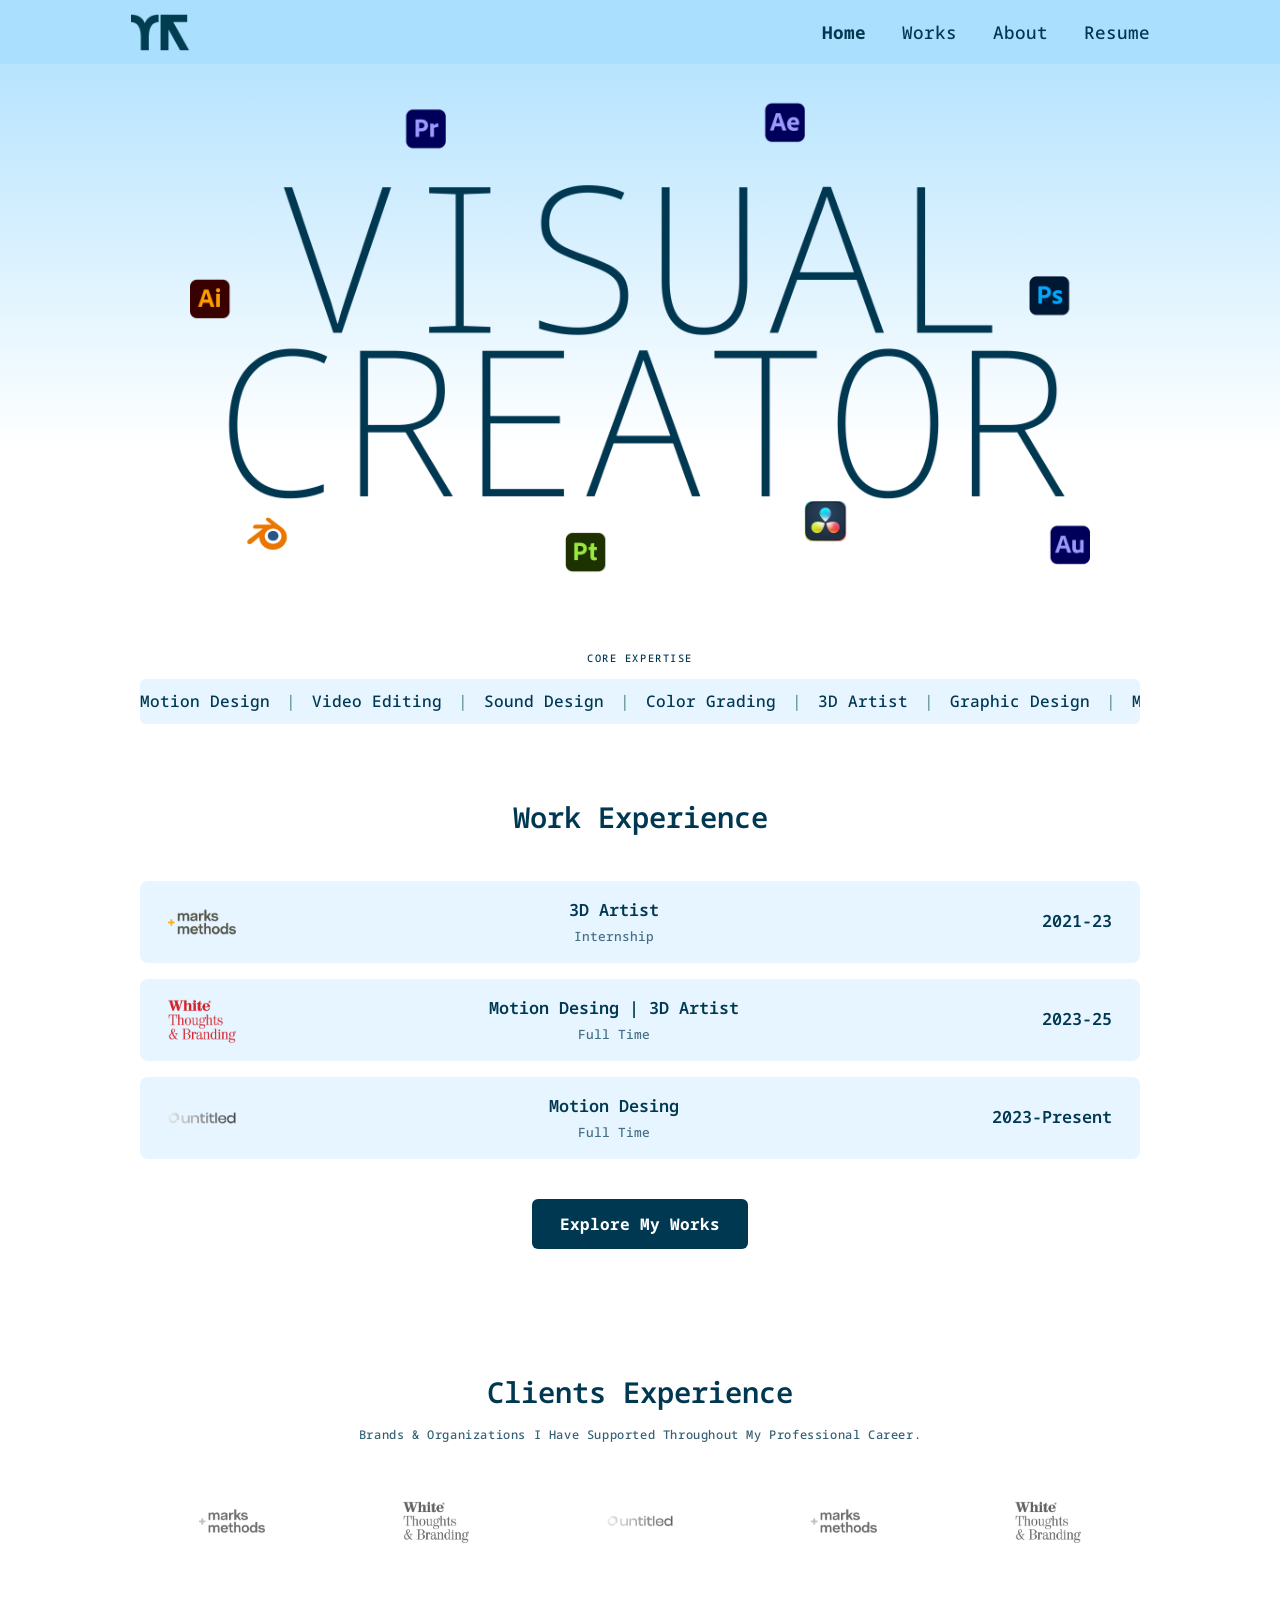
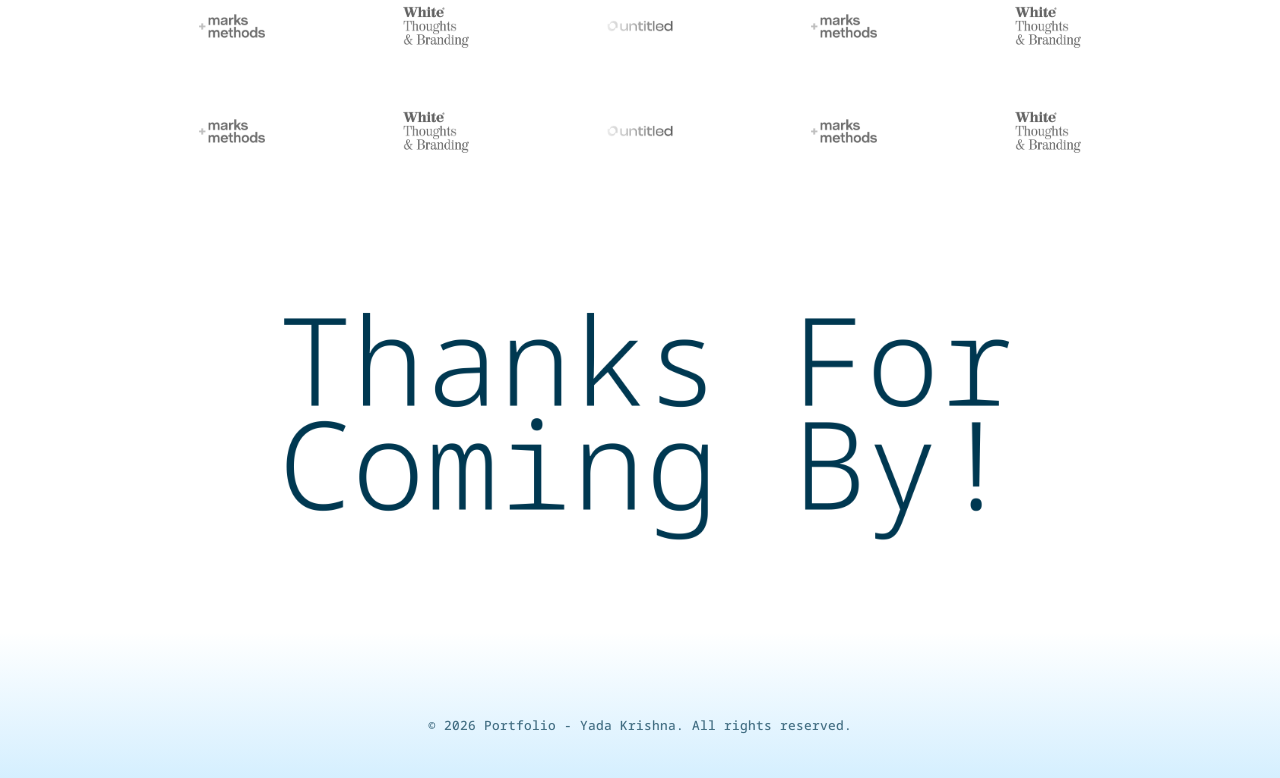
==== index.html @ 8eb4cd55 "Add files via upload" ====
<!DOCTYPE html>
<html lang="en">
<head>
  <meta charset="UTF-8">
  <meta name="viewport" content="width=device-width, initial-scale=1.0">
  <meta name="description" content="Personal Portfolio of Yada Krishna, a Professional Motion Designer, 3D Artist, Video Editor, and Sound Designer. Explore motion design showreels, company experience, and project case studies.">
  <meta name="author" content="Yada Krishna">
  <meta name="keywords" content="Motion Design, Video Editing, Sound Design, Color Grading, 3D Artist, Graphic Design, Yada Krishna, Portfolio">
  <title>Yada Krishna | Motion Designer Portfolio</title>
  
  <!-- Preload Custom Variable Font for Faster Rendering -->
  <link rel="preload" href="./assets/fonts/NotoSansMono-VariableFont_wdth,wght.ttf" as="font" type="font/ttf" crossorigin>

  <!-- Global Stylesheet -->
  <link rel="stylesheet" href="style.css?v=1.4">
</head>
<body>

  <!-- Screen Reader Title for SEO Heading Structure -->
  <h1 style="position: absolute; width: 1px; height: 1px; padding: 0; margin: -1px; overflow: hidden; clip: rect(0, 0, 0, 0); border: 0;">
    Yada Krishna | Motion Designer & 3D Artist Portfolio
  </h1>

  <!-- Dynamic Header / Navigation Shell -->
  <div id="site-header-container"></div>

  <!-- SPA Router Page Injection Shell -->
  <main id="app-root"></main>

  <!-- Dynamic Footer Shell -->
  <div id="site-footer-container"></div>

  <!-- Centralized Content Configuration -->
  <script src="js/content.js?v=1.1"></script>
  <!-- SPA Router Logic -->
  <script src="js/router.js?v=1.1"></script>
  <!-- Application Bootstrap -->
  <script src="js/app.js?v=1.2"></script>

</body>
</html>
---- style.css ----
/* 
   YK Portfolio Style System
   Custom CSS matching the approved design layout, colors, and typography.
*/

@import url('https://fonts.googleapis.com/css2?family=Outfit:wght@100;200;300;400;500;600;700&display=swap');

@font-face {
  font-family: 'Noto Sans Mono';
  src: url('./assets/fonts/NotoSansMono-VariableFont_wdth,wght.ttf') format('truetype');
  font-weight: 100 900;
  font-stretch: 50% 200%;
  font-style: normal;
}

:root {
  --color-pastel-blue: #abdffe;
  --color-dark-blue: #003851;
  --color-white: #ffffff;
  --font-mono: 'Noto Sans Mono', monospace;
  --font-sans: 'Outfit', sans-serif;
  --max-width: 1100px;
  --transition-speed: 0.3s;
}

* {
  box-sizing: border-box;
  margin: 0;
  padding: 0;
}

body {
  background-color: var(--color-white);
  background-image: linear-gradient(180deg, var(--color-pastel-blue) 0%, transparent 50vh);
  background-repeat: no-repeat;
  color: var(--color-dark-blue);
  font-family: var(--font-mono);
  font-weight: 500;
  line-height: 1.6;
  min-height: 100vh;
  display: flex;
  flex-direction: column;
  overflow-x: hidden;
  transition: background-color 0.4s ease, background 0.4s ease;
}

/* Base Link Styles */
a {
  color: inherit;
  text-decoration: none;
  transition: opacity var(--transition-speed);
}

a:hover {
  opacity: 0.7;
}

/* Layout Container */
#app-root {
  flex: 1;
  display: flex;
  flex-direction: column;
  width: 100%;
}

/* Page Transition Wrapper */
.page-wrapper {
  animation: fadeIn 0.4s ease-out forwards;
  width: 100%;
  display: flex;
  flex-direction: column;
  align-items: center;
}

@keyframes fadeIn {
  from {
    opacity: 0;
    transform: translateY(8px);
  }
  to {
    opacity: 1;
    transform: translateY(0);
  }
}

/* HEADER & NAVIGATION */
#site-header-container {
  position: sticky;
  top: 0;
  z-index: 1000;
  background-color: var(--color-pastel-blue);
  width: 100%;
}

.site-header {
  width: 100%;
  max-width: var(--max-width);
  margin: 0 auto;
  padding: 12px 40px;
  display: flex;
  justify-content: space-between;
  align-items: center;
}

.logo-link {
  display: flex;
  align-items: center;
}

.logo-text {
  font-size: 2.2rem;
  font-weight: 800;
  color: var(--color-dark-blue);
  letter-spacing: -0.05em;
  line-height: 1;
}

.logo-img {
  height: 40px;
  width: auto;
  filter: brightness(0) saturate(100%) invert(15%) sepia(91%) saturate(1476%) hue-rotate(167deg) brightness(94%) contrast(109%);
}

.nav-menu {
  display: flex;
  gap: 36px;
  list-style: none;
}

.nav-link {
  font-family: var(--font-mono);
  font-size: 1.1rem;
  color: var(--color-dark-blue);
  font-weight: 500;
}

.nav-link.active {
  font-weight: 700;
}

/* Mobile Navigation Hamburger Base Styles */
.nav-toggle {
  display: none;
  flex-direction: column;
  justify-content: center;
  align-items: center;
  width: 32px;
  height: 32px;
  background: none;
  border: none;
  cursor: pointer;
  padding: 0;
  z-index: 1002;
  gap: 5px;
}

.hamburger-line {
  display: block;
  width: 22px;
  height: 2px;
  background-color: var(--color-dark-blue);
  transition: transform 0.3s cubic-bezier(0.4, 0, 0.2, 1), opacity 0.3s cubic-bezier(0.4, 0, 0.2, 1);
}

.nav-backdrop {
  position: fixed;
  top: 0;
  left: 0;
  width: 100vw;
  height: 100vh;
  background-color: rgba(0, 56, 81, 0.3);
  z-index: 1000;
  opacity: 0;
  pointer-events: none;
  transition: opacity 0.3s cubic-bezier(0.4, 0, 0.2, 1);
}

.nav-backdrop.active {
  opacity: 1;
  pointer-events: auto;
}

/* HERO SECTION */
.hero-section {
  width: 100%;
  display: flex;
  justify-content: center;
  align-items: center;
  padding: 20px 20px 60px 20px;
  position: relative;
}

.hero-image-container {
  width: 100%;
  max-width: 960px;
  display: flex;
  justify-content: center;
  align-items: center;
}

.hero-img {
  width: 100%;
  max-width: 900px;
  height: auto;
  object-fit: contain;
  display: block;
}

/* CORE EXPERTISE SECTION (MARQUEE) */
.expertise-section {
  width: 100%;
  max-width: 1080px;
  text-align: center;
  margin: 0 auto 70px auto;
  padding: 0 40px;
}

.expertise-label {
  font-family: var(--font-mono);
  font-size: 0.65rem;
  text-transform: uppercase;
  letter-spacing: 0.15em;
  color: var(--color-dark-blue);
  margin-bottom: 12px;
  font-weight: 500;
}

.marquee-container {
  width: 100%;
  max-width: 1000px;
  margin: 0 auto;
  overflow: hidden;
  background-color: #e6f5ff;
  border-radius: 6px;
  padding: 10px 0;
  white-space: nowrap;
  display: flex;
  align-items: center;
}

.marquee-track {
  display: flex;
  width: max-content;
  animation: marquee-scroll 25s linear infinite;
}

.marquee-content {
  display: flex;
  align-items: center;
  gap: 16px;
  padding-right: 16px;
}

.marquee-item {
  font-family: var(--font-mono);
  font-size: 1rem;
  font-weight: 500;
  color: var(--color-dark-blue);
  padding: 0;
}

.marquee-separator {
  color: var(--color-dark-blue);
  opacity: 0.6;
  font-weight: 400;
}

@keyframes marquee-scroll {
  0% {
    transform: translate3d(0, 0, 0);
  }
  100% {
    transform: translate3d(-50%, 0, 0);
  }
}

/* WORK EXPERIENCE SECTION */
.experience-section {
  width: 100%;
  max-width: 1080px;
  margin: 0 auto 50px auto;
  padding: 0 40px;
}

.section-title {
  font-family: var(--font-mono);
  font-size: 1.8rem;
  font-weight: 600;
  text-align: center;
  margin-bottom: 40px;
  color: var(--color-dark-blue);
}

.experience-list {
  display: flex;
  flex-direction: column;
  gap: 16px;
  margin-bottom: 40px;
}

.experience-card {
  background-color: #e6f5ff;
  border-radius: 8px;
  padding: 16px 28px;
  display: flex;
  justify-content: space-between;
  align-items: center;
  transition: background-color var(--transition-speed);
}

.experience-card:hover {
  background-color: #dceeff;
}

.exp-company-logo {
  max-height: 50px;
  max-width: 220px;
  object-fit: contain;
}

.exp-role-container {
  display: flex;
  flex-direction: column;
  align-items: center;
  text-align: center;
}

.exp-role {
  font-size: 1.05rem;
  font-weight: 600;
  color: var(--color-dark-blue);
}

.exp-type {
  font-size: 0.8rem;
  color: var(--color-dark-blue);
  opacity: 0.7;
  margin-top: 2px;
}

.exp-duration {
  font-size: 1.05rem;
  font-weight: 600;
  color: var(--color-dark-blue);
  text-align: right;
  min-width: 120px;
}

/* Explore Works Button */
.explore-btn-container {
  display: flex;
  justify-content: center;
  margin-bottom: 70px;
}

.explore-btn {
  background-color: var(--color-dark-blue);
  color: var(--color-white);
  font-family: var(--font-mono);
  font-size: 1rem;
  font-weight: 700;
  padding: 14px 28px;
  border-radius: 6px;
  border: none;
  cursor: pointer;
  transition: transform var(--transition-speed), background-color var(--transition-speed);
}

.explore-btn:hover {
  transform: translateY(-2px);
  background-color: #002c40;
  opacity: 1;
}

.explore-btn:active {
  transform: translateY(0);
}

/* CLIENTS EXPERIENCE SECTION */
.clients-section {
  width: 100%;
  max-width: 1080px;
  margin: 0 auto 80px auto;
  padding: 0 40px;
  text-align: center;
}

.clients-subtitle {
  font-family: var(--font-mono);
  font-size: 0.75rem;
  color: var(--color-dark-blue);
  margin-top: -30px;
  margin-bottom: 40px;
  opacity: 0.8;
  letter-spacing: 0.05em;
}

.clients-grid {
  display: grid;
  grid-template-columns: repeat(5, 1fr);
  row-gap: 30px;
  column-gap: 20px;
  justify-items: center;
  align-items: center;
}

.client-logo-item {
  display: flex;
  justify-content: center;
  align-items: center;
  width: 100%;
  height: 75px;
}

.client-logo {
  max-width: 140px;
  max-height: 48px;
  object-fit: contain;
  filter: grayscale(100%);
  opacity: 0.85;
  transition: filter var(--transition-speed), opacity var(--transition-speed);
}

.client-logo:hover {
  filter: none;
  opacity: 1;
}

/* OUTRO SECTION */
.outro-section {
  width: 100%;
  text-align: center;
  padding: 60px 20px 80px 20px;
}

.outro-img {
  width: 100%;
  max-width: 750px;
  height: auto;
  display: inline-block;
}

/* GLOBAL FOOTER */
.site-footer {
  width: 100%;
  padding: 80px 20px 40px 20px;
  text-align: center;
  margin-top: auto;
  background: linear-gradient(to top, rgba(171, 223, 254, 0.5) 0%, transparent 100%);
}

.route-about .site-footer {
  background: none;
}

.copyright-text {
  font-family: var(--font-mono);
  font-size: 0.8rem;
  color: var(--color-dark-blue);
  opacity: 0.7;
}

/* ABOUT PAGE */
.about-container {
  width: 100%;
  max-width: 900px;
  margin: 0 auto;
  padding: 40px 40px 10px 40px;
  display: grid;
  grid-template-columns: 280px 1fr;
  gap: 50px;
  align-items: start;
}

.about-image-wrapper {
  width: 100%;
  border-radius: 4px;
  overflow: hidden;
  background-color: var(--color-white);
  border: 1px solid rgba(0, 56, 81, 0.05);
}

.about-img {
  width: 100%;
  height: auto;
  display: block;
}

.about-content {
  display: flex;
  flex-direction: column;
  gap: 20px;
  text-align: left;
}

.about-name {
  font-family: var(--font-mono);
  font-size: 1.6rem;
  font-weight: 700;
  color: var(--color-dark-blue);
  margin-bottom: 5px;
}

.about-bio-p {
  font-family: var(--font-mono);
  font-size: 0.95rem;
  color: var(--color-dark-blue);
  margin-bottom: 2px;
}

.about-contact-section {
  width: 100%;
  max-width: 900px;
  margin: 40px auto 40px auto;
  padding: 0 40px;
  text-align: center;
}

.about-contact-line {
  font-family: var(--font-mono);
  font-size: 0.9rem;
  color: var(--color-dark-blue);
  font-weight: 500;
  display: inline-block;
}

.about-contact-line a {
  font-weight: 600;
}

/* WORKS PAGE */
.works-container {
  width: 100%;
  max-width: 900px;
  margin: 0 auto;
  padding: 20px 40px 60px 40px;
  text-align: center;
}

.works-title {
  font-family: var(--font-sans);
  font-size: 5rem;
  font-weight: 200;
  color: var(--color-dark-blue);
  letter-spacing: 0.08em;
  margin-bottom: 50px;
  text-transform: uppercase;
}

.works-grid {
  display: grid;
  grid-template-columns: 1fr 1fr;
  gap: 30px;
}

.work-card {
  position: relative;
  width: 100%;
  border-radius: 20px;
  overflow: hidden;
  aspect-ratio: 1.25 / 1;
  cursor: pointer;
  box-shadow: 0 4px 15px rgba(0, 0, 0, 0.05);
  transition: transform var(--transition-speed), box-shadow var(--transition-speed);
  display: block;
}

.work-card:hover {
  transform: translateY(-4px);
  box-shadow: 0 10px 25px rgba(0, 0, 0, 0.1);
  opacity: 1;
}

.work-card-img {
  width: 100%;
  height: 100%;
  object-fit: cover;
  display: block;
}

/* Gradient overlay for readability */
.work-card-overlay {
  position: absolute;
  left: 0;
  right: 0;
  bottom: 0;
  height: 60%;
  background: linear-gradient(180deg, rgba(0, 56, 81, 0) 0%, rgba(0, 56, 81, 0.85) 100%);
  display: flex;
  justify-content: space-between;
  align-items: flex-end;
  padding: 24px;
  color: var(--color-white);
  text-align: left;
}

.work-card-client {
  font-family: var(--font-mono);
  font-size: 1.4rem;
  font-weight: 700;
  margin: 0;
}

.work-card-desc {
  font-family: var(--font-mono);
  font-size: 0.75rem;
  opacity: 0.9;
  text-align: right;
  line-height: 1.4;
  white-space: pre-line;
}

/* CLIENT DETAIL PAGES */
.client-page-container {
  width: 100%;
  max-width: 900px;
  margin: 0 auto;
  padding: 40px;
}

.client-page-header {
  margin-bottom: 40px;
  text-align: left;
}

.client-page-title {
  font-family: var(--font-sans);
  font-size: 3rem;
  font-weight: 300;
  color: var(--color-dark-blue);
  margin-bottom: 10px;
}

.client-page-subtitle {
  font-family: var(--font-mono);
  font-size: 1.1rem;
  color: var(--color-dark-blue);
  opacity: 0.8;
}

.client-back-link {
  display: inline-flex;
  align-items: center;
  gap: 8px;
  font-family: var(--font-mono);
  font-size: 0.9rem;
  color: var(--color-dark-blue);
  font-weight: 600;
  margin-bottom: 30px;
}

.client-page-content {
  display: flex;
  flex-direction: column;
  gap: 40px;
}

.client-text-block {
  font-family: var(--font-mono);
  font-size: 1rem;
  line-height: 1.7;
  color: var(--color-dark-blue);
}

.client-video-block {
  width: 100%;
  position: relative;
  padding-bottom: 56.25%; /* 16:9 Aspect Ratio */
  height: 0;
  border-radius: 8px;
  overflow: hidden;
  box-shadow: 0 4px 20px rgba(0, 0, 0, 0.08);
}

.client-video-block iframe {
  position: absolute;
  top: 0;
  left: 0;
  width: 100%;
  height: 100%;
  border: 0;
}

.client-gallery-block {
  display: flex;
  flex-direction: column;
  gap: 15px;
}

.client-gallery-grid {
  display: grid;
  grid-template-columns: 1fr 1fr;
  gap: 20px;
}

.client-gallery-img {
  width: 100%;
  height: auto;
  border-radius: 8px;
  object-fit: cover;
  box-shadow: 0 4px 15px rgba(0, 0, 0, 0.05);
}

.client-media-caption {
  font-family: var(--font-mono);
  font-size: 0.8rem;
  color: var(--color-dark-blue);
  opacity: 0.7;
  text-align: center;
  margin-top: 5px;
}

/* RESPONSIVE BREAKPOINTS */

/* Tablet Breakpoint (under 950px) */
@media (max-width: 950px) {
  .site-header {
    padding: 12px 30px;
  }
  
  .nav-menu {
    gap: 24px;
  }
  
  .logo-text {
    font-size: 1.8rem;
  }
  
  .expertise-section, .experience-section, .clients-section, .works-container, .about-container, .client-page-container {
    padding: 20px 30px;
  }
  
  .about-container {
    grid-template-columns: 1fr;
    gap: 30px;
    justify-items: center;
  }
  
  .about-image-wrapper {
    max-width: 320px;
  }
  
  .about-content {
    text-align: center;
  }
  
  .clients-grid {
    grid-template-columns: repeat(3, 1fr);
  }
  
  .outro-text {
    font-size: 3.5rem;
  }
}

/* Mobile Breakpoint (under 600px) */
@media (max-width: 600px) {
  .site-header {
    padding: 12px 16px;
  }
  
  .experience-section, .clients-section, .works-container, .about-container, .client-page-container {
    padding: 10px 16px;
  }
  
  .experience-card {
    flex-direction: column;
    align-items: center;
    gap: 12px;
    padding: 20px;
    text-align: center;
  }
  
  .exp-duration {
    text-align: center;
    min-width: unset;
  }
  
  .clients-grid {
    grid-template-columns: repeat(2, 1fr);
    row-gap: 20px;
  }
  
  .outro-text {
    font-size: 2.2rem;
  }
  
  .works-title {
    font-size: 3.2rem;
    margin-bottom: 30px;
  }
  
  .works-grid {
    grid-template-columns: 1fr;
    gap: 20px;
  }
  
  .work-card-overlay {
    padding: 16px;
  }
  
  .work-card-client {
    font-size: 1.15rem;
  }
  
  .work-card-desc {
    font-size: 0.7rem;
  }
  
  .about-contact-line {
    font-size: 0.75rem;
    line-height: 1.8;
  }
  
  .client-page-title {
    font-size: 2.2rem;
  }
  
  .client-gallery-grid {
    grid-template-columns: 1fr;
  }
}

/* Tablet / Mobile Hamburger Menu Drawer (under 768px) */
@media (max-width: 768px) {
  .nav-toggle {
    display: flex;
  }

  .site-nav {
    position: fixed;
    top: 0;
    right: -280px;
    width: 280px;
    height: 100vh;
    background-color: var(--color-pastel-blue);
    box-shadow: -5px 0 15px rgba(0, 0, 0, 0.08);
    z-index: 1001;
    transition: right 0.3s cubic-bezier(0.4, 0, 0.2, 1);
    display: flex;
    flex-direction: column;
    padding: 100px 40px;
  }

  .site-nav.nav-open {
    right: 0;
  }

  .nav-menu {
    flex-direction: column;
    gap: 32px;
    align-items: flex-start;
  }

  .nav-link {
    font-size: 1.25rem;
    font-weight: 600;
  }

  /* Hamburger to 'X' animation */
  .nav-toggle.active .hamburger-line:nth-child(1) {
    transform: translateY(7px) rotate(45deg);
  }

  .nav-toggle.active .hamburger-line:nth-child(2) {
    opacity: 0;
  }

  .nav-toggle.active .hamburger-line:nth-child(3) {
    transform: translateY(-7px) rotate(-45deg);
  }
}
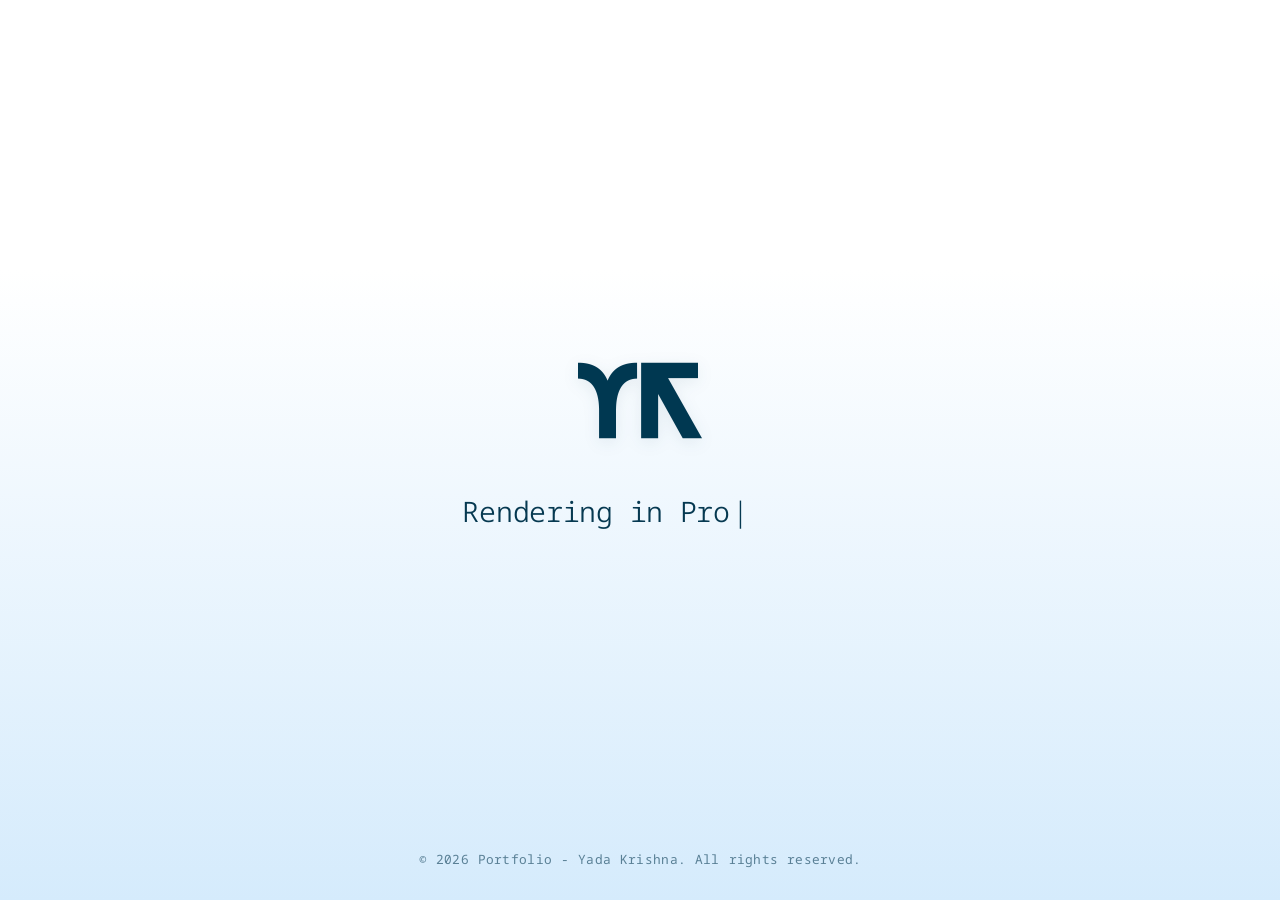
==== commit daaea29b: "Add files via upload" ====
--- a/index.html
+++ b/index.html
@@ -1,41 +1,26 @@
 <!DOCTYPE html>
 <html lang="en">
 <head>
-  <meta charset="UTF-8">
-  <meta name="viewport" content="width=device-width, initial-scale=1.0">
-  <meta name="description" content="Personal Portfolio of Yada Krishna, a Professional Motion Designer, 3D Artist, Video Editor, and Sound Designer. Explore motion design showreels, company experience, and project case studies.">
-  <meta name="author" content="Yada Krishna">
-  <meta name="keywords" content="Motion Design, Video Editing, Sound Design, Color Grading, 3D Artist, Graphic Design, Yada Krishna, Portfolio">
-  <title>Yada Krishna | Motion Designer Portfolio</title>
-  
-  <!-- Preload Custom Variable Font for Faster Rendering -->
-  <link rel="preload" href="./assets/fonts/NotoSansMono-VariableFont_wdth,wght.ttf" as="font" type="font/ttf" crossorigin>
-
-  <!-- Global Stylesheet -->
-  <link rel="stylesheet" href="style.css?v=1.4">
+    <meta charset="UTF-8">
+    <meta name="viewport" content="width=device-width, initial-scale=1.0">
+    <meta name="description" content="Portfolio of Yada Krishna is currently under maintenance. Rendering in Progress...">
+    <meta name="author" content="Yada Krishna">
+    <meta name="theme-color" content="#ffffff">
+    <title>Portfolio - Yada Krishna</title>
+    <link rel="stylesheet" href="styles.css">
+    <script src="app.js" defer></script>
 </head>
 <body>
-
-  <!-- Screen Reader Title for SEO Heading Structure -->
-  <h1 style="position: absolute; width: 1px; height: 1px; padding: 0; margin: -1px; overflow: hidden; clip: rect(0, 0, 0, 0); border: 0;">
-    Yada Krishna | Motion Designer & 3D Artist Portfolio
-  </h1>
-
-  <!-- Dynamic Header / Navigation Shell -->
-  <div id="site-header-container"></div>
-
-  <!-- SPA Router Page Injection Shell -->
-  <main id="app-root"></main>
-
-  <!-- Dynamic Footer Shell -->
-  <div id="site-footer-container"></div>
-
-  <!-- Centralized Content Configuration -->
-  <script src="js/content.js?v=1.1"></script>
-  <!-- SPA Router Logic -->
-  <script src="js/router.js?v=1.1"></script>
-  <!-- Application Bootstrap -->
-  <script src="js/app.js?v=1.2"></script>
-
+    <main class="maintenance-container" id="main-content">
+        <div class="logo-wrapper">
+            <img src="assets/images/YK-Logo.png" alt="YK Logo" id="brand-logo" class="logo">
+        </div>
+        <h1 class="status-text" id="status-message">
+            <span class="typewriter">Rendering in Progress</span><span class="cursor">|</span><span class="dots"><span class="dot">.</span><span class="dot">.</span><span class="dot">.</span><span class="dot">.</span></span>
+        </h1>
+    </main>
+    <footer class="footer" id="page-footer">
+        <p>&copy; 2026 Portfolio - Yada Krishna. All rights reserved.</p>
+    </footer>
 </body>
 </html>
--- a/styles.css
+++ b/styles.css
@@ -0,0 +1,247 @@
+/* ==========================================================================
+   Design System & Custom Properties
+   ========================================================================== */
+@font-face {
+    font-family: 'Noto Sans Mono';
+    src: url('assets/fonts/NotoSansMono-VariableFont_wdth,wght.ttf') format('truetype');
+    font-weight: 100 900;
+    font-stretch: 62.5% 100%;
+    font-display: swap;
+}
+
+:root {
+    /* Color Palette */
+    --bg-top: #ffffff;
+    --bg-bottom: #d5ebfc;
+    --text-color: #063951;
+    --text-accent: #0d6896;
+    --text-muted: rgba(6, 57, 81, 0.6);
+    
+    /* Fonts */
+    --font-mono: 'Noto Sans Mono', 'Courier New', Courier, monospace;
+}
+
+/* ==========================================================================
+   Base & Layout Reset
+   ========================================================================== */
+* {
+    box-sizing: border-box;
+    margin: 0;
+    padding: 0;
+}
+
+html, body {
+    width: 100%;
+    height: 100%;
+    overflow: hidden;
+}
+
+body {
+    display: flex;
+    flex-direction: column;
+    justify-content: space-between;
+    align-items: center;
+    min-height: 100dvh;
+    padding: 2.5rem 1.5rem 2rem 1.5rem;
+    background: linear-gradient(180deg, var(--bg-top) 30%, var(--bg-bottom) 100%);
+    font-family: var(--font-mono);
+    color: var(--text-color);
+    -webkit-font-smoothing: antialiased;
+    -moz-osx-font-smoothing: grayscale;
+}
+
+/* ==========================================================================
+   Main Content Area
+   ========================================================================== */
+.maintenance-container {
+    display: flex;
+    flex-direction: column;
+    align-items: center;
+    justify-content: center;
+    flex-grow: 1;
+    text-align: center;
+    width: 100%;
+    max-width: 800px;
+    margin: 0 auto;
+    opacity: 0;
+    transform: translateY(15px);
+    animation: fadeInPage 1s cubic-bezier(0.16, 1, 0.3, 1) forwards;
+}
+
+/* Logo Styling & Float/Hover Animations */
+.logo-wrapper {
+    display: flex;
+    justify-content: center;
+    align-items: center;
+    margin-bottom: clamp(1.8rem, 4vw, 3rem);
+}
+
+.logo {
+    width: clamp(75px, 10vw, 130px);
+    height: auto;
+    display: block;
+    user-select: none;
+    -webkit-user-drag: none;
+    animation: float 4.5s ease-in-out infinite;
+    transition: transform 0.45s cubic-bezier(0.34, 1.56, 0.64, 1), filter 0.45s ease-in-out;
+    filter: drop-shadow(0 4px 8px rgba(6, 57, 81, 0.08));
+}
+
+.logo:hover {
+    transform: scale(1.16) rotate(3deg) translateY(-8px);
+    filter: drop-shadow(0 20px 25px rgba(6, 57, 81, 0.22));
+    cursor: pointer;
+}
+
+/* Status Text Flex Setup */
+.status-text {
+    display: inline-flex;
+    align-items: center;
+    justify-content: center;
+    font-size: clamp(1.05rem, 2.2vw, 1.8rem);
+    font-weight: 350;
+    letter-spacing: -0.01em;
+    color: var(--text-color);
+    line-height: 1.4;
+    min-height: 2.5rem; /* Ensure stable container height during typing reset */
+}
+
+/* Typewriter target styling */
+.typewriter {
+    display: inline-block;
+    white-space: nowrap;
+}
+
+/* Cursor indicator */
+.cursor {
+    display: inline-block;
+    width: 8px;
+    margin-left: 2px;
+    font-weight: 300;
+    color: var(--text-color);
+    opacity: 0;
+    transition: opacity 0.15s ease, width 0.15s ease;
+}
+
+.cursor.blinking {
+    opacity: 1;
+    animation: blink 0.75s step-end infinite;
+}
+
+/* Trailing Dots Animation */
+.dots {
+    display: inline-flex;
+    margin-left: 0.1em;
+    opacity: 0;
+    transition: opacity 0.4s ease-in-out;
+}
+
+.dots.active {
+    opacity: 1;
+}
+
+.dot {
+    display: inline-block;
+    font-size: 1.1em;
+    animation: pulseDot 1.4s infinite ease-in-out both;
+}
+
+.dot:nth-child(1) { animation-delay: 0s; }
+.dot:nth-child(2) { animation-delay: 0.2s; }
+.dot:nth-child(3) { animation-delay: 0.4s; }
+.dot:nth-child(4) { animation-delay: 0.6s; }
+
+/* ==========================================================================
+   Footer
+   ========================================================================== */
+.footer {
+    width: 100%;
+    text-align: center;
+    opacity: 0;
+    animation: fadeInPage 1.2s cubic-bezier(0.16, 1, 0.3, 1) 0.3s forwards;
+}
+
+.footer p {
+    font-size: clamp(0.65rem, 1.1vw, 0.8rem);
+    font-weight: 400;
+    color: var(--text-muted);
+    letter-spacing: 0.02em;
+    word-spacing: 0.05em;
+}
+
+/* ==========================================================================
+   Keyframes & Animations
+   ========================================================================== */
+@keyframes fadeInPage {
+    to {
+        opacity: 1;
+        transform: translateY(0);
+    }
+}
+
+@keyframes blink {
+    from, to { color: transparent; }
+    50% { color: var(--text-color); }
+}
+
+@keyframes float {
+    0%, 100% {
+        transform: translateY(0) rotate(0deg);
+    }
+    50% {
+        transform: translateY(-14px) rotate(-1.5deg);
+    }
+}
+
+@keyframes pulseDot {
+    0%, 100% {
+        opacity: 0.25;
+        transform: translateY(0) scale(0.8);
+        color: var(--text-color);
+    }
+    50% {
+        opacity: 1;
+        transform: translateY(-10px) scale(1.3);
+        color: var(--text-accent);
+        text-shadow: 0 0 8px rgba(13, 104, 150, 0.3);
+    }
+}
+
+/* ==========================================================================
+   Responsive Tuning
+   ========================================================================== */
+@media (max-width: 480px) {
+    body {
+        padding: 2rem 1rem 1.5rem 1rem;
+    }
+    
+    .status-text {
+        font-weight: 400;
+    }
+}
+
+/* Respect user preferences for reduced motion */
+@media (prefers-reduced-motion: reduce) {
+    .typewriter {
+        width: auto;
+    }
+    .maintenance-container,
+    .footer,
+    .dots {
+        animation: none;
+        opacity: 1;
+        transform: none;
+    }
+    .cursor {
+        display: none;
+    }
+    .logo {
+        animation: none;
+    }
+    .logo:hover {
+        transform: none;
+    }
+    .dot {
+        animation: none;
+    }
+}
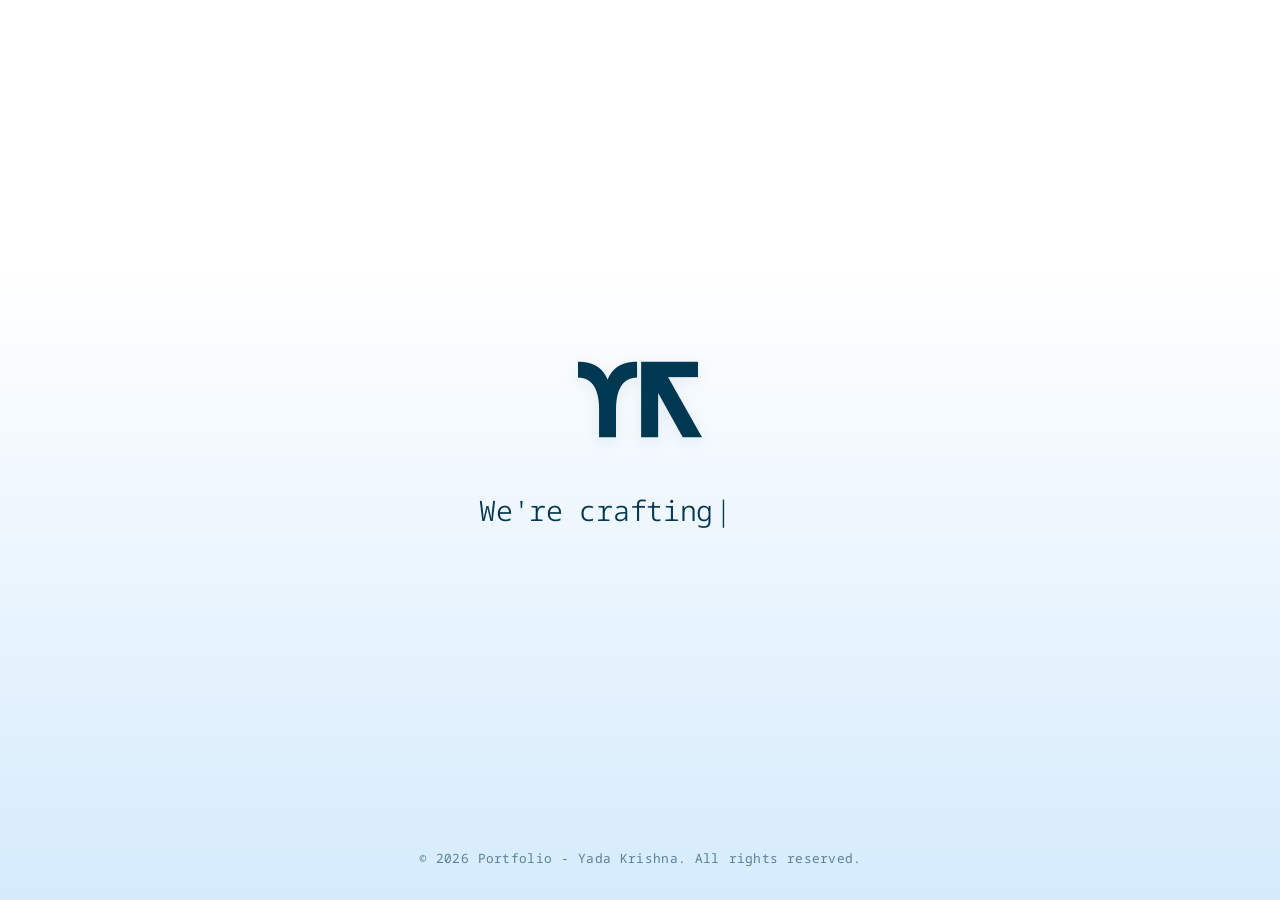
==== commit 1dcd45c5: "Add files via upload" ====
--- a/index.html
+++ b/index.html
@@ -1,26 +1,65 @@
 <!DOCTYPE html>
 <html lang="en">
 <head>
-    <meta charset="UTF-8">
-    <meta name="viewport" content="width=device-width, initial-scale=1.0">
-    <meta name="description" content="Portfolio of Yada Krishna is currently under maintenance. Rendering in Progress...">
-    <meta name="author" content="Yada Krishna">
-    <meta name="theme-color" content="#ffffff">
-    <title>Portfolio - Yada Krishna</title>
-    <link rel="stylesheet" href="styles.css">
-    <script src="app.js" defer></script>
+  <meta charset="UTF-8">
+  <meta name="viewport" content="width=device-width, initial-scale=1.0">
+  <meta name="description" content="Personal Portfolio of Yada Krishna, a Professional Motion Designer, 3D Artist, Video Editor, and Sound Designer. Explore motion design showreels, company experience, and project case studies.">
+  <meta name="author" content="Yada Krishna">
+  <meta name="keywords" content="Motion Design, Video Editing, Sound Design, Color Grading, 3D Artist, Graphic Design, Yada Krishna, Portfolio">
+  <title>Yada Krishna | Motion Designer Portfolio</title>
+  
+  <!-- Preload Custom Variable Font for Faster Rendering -->
+  <link rel="preload" href="./assets/fonts/NotoSansMono-VariableFont_wdth,wght.ttf" as="font" type="font/ttf" crossorigin>
+
+  <!-- Global Stylesheet -->
+  <link rel="stylesheet" href="style.css?v=1.4">
 </head>
 <body>
-    <main class="maintenance-container" id="main-content">
-        <div class="logo-wrapper">
-            <img src="assets/images/YK-Logo.png" alt="YK Logo" id="brand-logo" class="logo">
-        </div>
-        <h1 class="status-text" id="status-message">
-            <span class="typewriter">Rendering in Progress</span><span class="cursor">|</span><span class="dots"><span class="dot">.</span><span class="dot">.</span><span class="dot">.</span><span class="dot">.</span></span>
-        </h1>
+
+  <!-- Fullscreen Loading Overlay -->
+  <div id="site-loader" class="site-loader">
+    <div class="loader-content">
+      <video id="loader-video" autoplay loop muted playsinline></video>
+    </div>
+  </div>
+
+  <!-- Fullscreen Maintenance Overlay -->
+  <div id="maintenance-screen" class="maintenance-screen" style="display: none;">
+    <main class="maintenance-container">
+      <div class="logo-wrapper">
+        <img id="maintenance-logo" src="" alt="YK Logo" class="logo">
+      </div>
+      <h1 class="status-text">
+        <span class="typewriter"></span><span class="cursor">|</span><span class="dots"><span class="dot">.</span><span class="dot">.</span><span class="dot">.</span><span class="dot">.</span></span>
+      </h1>
     </main>
-    <footer class="footer" id="page-footer">
-        <p>&copy; 2026 Portfolio - Yada Krishna. All rights reserved.</p>
+    <footer class="maintenance-footer">
+      <p id="maintenance-copyright"></p>
     </footer>
+  </div>
+
+  <!-- Screen Reader Title for SEO Heading Structure -->
+  <h1 style="position: absolute; width: 1px; height: 1px; padding: 0; margin: -1px; overflow: hidden; clip: rect(0, 0, 0, 0); border: 0;">
+    Yada Krishna | Motion Designer & 3D Artist Portfolio
+  </h1>
+
+  <!-- Dynamic Header / Navigation Shell -->
+  <div id="site-header-container"></div>
+
+  <!-- SPA Router Page Injection Shell -->
+  <main id="app-root"></main>
+
+  <!-- Dynamic Footer Shell -->
+  <div id="site-footer-container"></div>
+
+  <!-- Centralized Content Configuration -->
+  <script src="js/content.js?v=1.1"></script>
+  <!-- Centralized Client Pages Configuration -->
+  <script src="js/client-pages.js?v=1.6"></script>
+  <!-- SPA Router Logic -->
+  <script src="js/router.js?v=1.6"></script>
+  <!-- Application Bootstrap -->
+  <script src="js/app.js?v=1.2"></script>
+
 </body>
 </html>
--- a/style.css
+++ b/style.css
@@ -0,0 +1,1469 @@
+/* 
+   YK Portfolio Style System
+   Custom CSS matching the approved design layout, colors, and typography.
+*/
+
+@import url('https://fonts.googleapis.com/css2?family=Outfit:wght@100;200;300;400;500;600;700&display=swap');
+
+@font-face {
+  font-family: 'Noto Sans Mono';
+  src: url('./assets/fonts/NotoSansMono-VariableFont_wdth,wght.ttf') format('truetype');
+  font-weight: 100 900;
+  font-stretch: 50% 200%;
+  font-style: normal;
+}
+
+:root {
+  --color-pastel-blue: #abdffe;
+  --color-dark-blue: #003851;
+  --color-white: #ffffff;
+  --font-mono: 'Noto Sans Mono', monospace;
+  --font-sans: 'Outfit', sans-serif;
+  --max-width: 1100px;
+  --transition-speed: 0.3s;
+}
+
+* {
+  box-sizing: border-box;
+  margin: 0;
+  padding: 0;
+}
+
+body {
+  background-color: var(--color-white);
+  background-image: linear-gradient(180deg, var(--color-pastel-blue) 0%, transparent 50vh);
+  background-repeat: no-repeat;
+  color: var(--color-dark-blue);
+  font-family: var(--font-mono);
+  font-weight: 500;
+  line-height: 1.6;
+  min-height: 100vh;
+  display: flex;
+  flex-direction: column;
+  overflow-x: hidden;
+  transition: background-color 0.4s ease, background 0.4s ease;
+}
+
+/* Base Link Styles */
+a {
+  color: inherit;
+  text-decoration: none;
+  transition: opacity var(--transition-speed);
+}
+
+a:hover {
+  opacity: 0.7;
+}
+
+/* Layout Container */
+#app-root {
+  flex: 1;
+  display: flex;
+  flex-direction: column;
+  width: 100%;
+}
+
+/* Page Transition Wrapper */
+.page-wrapper {
+  animation: fadeIn 0.4s ease-out forwards;
+  width: 100%;
+  display: flex;
+  flex-direction: column;
+  align-items: center;
+}
+
+@keyframes fadeIn {
+  from {
+    opacity: 0;
+    transform: translateY(8px);
+  }
+  to {
+    opacity: 1;
+    transform: translateY(0);
+  }
+}
+
+/* SITE LOADER */
+.site-loader {
+  position: fixed;
+  top: 0;
+  left: 0;
+  width: 100vw;
+  height: 100vh;
+  background-color: var(--color-white);
+  background-image: linear-gradient(180deg, var(--color-pastel-blue) 0%, transparent 50vh);
+  background-repeat: no-repeat;
+  display: flex;
+  justify-content: center;
+  align-items: center;
+  z-index: 9999;
+  transition: opacity 0.5s cubic-bezier(0.25, 1, 0.5, 1), visibility 0.5s;
+  overflow: hidden;
+}
+
+.site-loader.fade-out {
+  opacity: 0;
+  visibility: hidden;
+}
+
+.loader-content {
+  width: 100%;
+  max-width: 280px;
+  display: flex;
+  justify-content: center;
+  align-items: center;
+}
+
+.loader-content video {
+  width: 100%;
+  height: auto;
+  object-fit: contain;
+}
+
+/* Mobile: reduce loader animation to 80% */
+@media (max-width: 768px) {
+  .loader-content {
+    max-width: 224px; /* 280px × 80% */
+    width: 80%;
+  }
+}
+
+/* HEADER & NAVIGATION */
+#site-header-container {
+  position: sticky;
+  top: 0;
+  z-index: 1000;
+  background-color: var(--color-pastel-blue);
+  width: 100%;
+}
+
+.site-header {
+  width: 100%;
+  max-width: var(--max-width);
+  margin: 0 auto;
+  padding: 12px 40px;
+  display: flex;
+  justify-content: space-between;
+  align-items: center;
+}
+
+.logo-link {
+  display: flex;
+  align-items: center;
+}
+
+.logo-text {
+  font-size: 2.2rem;
+  font-weight: 800;
+  color: var(--color-dark-blue);
+  letter-spacing: -0.05em;
+  line-height: 1;
+}
+
+.logo-img {
+  height: 40px;
+  width: auto;
+  filter: brightness(0) saturate(100%) invert(15%) sepia(91%) saturate(1476%) hue-rotate(167deg) brightness(94%) contrast(109%);
+}
+
+.nav-menu {
+  display: flex;
+  gap: 36px;
+  list-style: none;
+}
+
+.nav-link {
+  font-family: var(--font-mono);
+  font-size: 1.1rem;
+  color: var(--color-dark-blue);
+  font-weight: 500;
+}
+
+.nav-link.active {
+  font-weight: 700;
+}
+
+/* Mobile Navigation Hamburger Base Styles */
+.nav-toggle {
+  display: none;
+  flex-direction: column;
+  justify-content: center;
+  align-items: center;
+  width: 32px;
+  height: 32px;
+  background: none;
+  border: none;
+  cursor: pointer;
+  padding: 0;
+  z-index: 1002;
+  gap: 5px;
+}
+
+.hamburger-line {
+  display: block;
+  width: 22px;
+  height: 2px;
+  background-color: var(--color-dark-blue);
+  transition: transform 0.3s cubic-bezier(0.4, 0, 0.2, 1), opacity 0.3s cubic-bezier(0.4, 0, 0.2, 1);
+}
+
+.nav-backdrop {
+  position: fixed;
+  top: 0;
+  left: 0;
+  width: 100vw;
+  height: 100vh;
+  background-color: rgba(0, 56, 81, 0.3);
+  z-index: 1000;
+  opacity: 0;
+  pointer-events: none;
+  transition: opacity 0.3s cubic-bezier(0.4, 0, 0.2, 1);
+}
+
+.nav-backdrop.active {
+  opacity: 1;
+  pointer-events: auto;
+}
+
+/* HERO SECTION */
+.hero-section {
+  width: 100%;
+  display: flex;
+  justify-content: center;
+  align-items: center;
+  padding: 20px 20px 60px 20px;
+  position: relative;
+}
+
+.hero-image-container {
+  width: 100%;
+  max-width: 960px;
+  display: flex;
+  justify-content: center;
+  align-items: center;
+}
+
+.hero-img {
+  width: 100%;
+  max-width: 900px;
+  height: auto;
+  object-fit: contain;
+  display: block;
+}
+
+/* CORE EXPERTISE SECTION (MARQUEE) */
+.expertise-section {
+  width: 100%;
+  max-width: 1080px;
+  text-align: center;
+  margin: 0 auto 70px auto;
+  padding: 0 40px;
+}
+
+.expertise-label {
+  font-family: var(--font-mono);
+  font-size: 0.65rem;
+  text-transform: uppercase;
+  letter-spacing: 0.15em;
+  color: var(--color-dark-blue);
+  margin-bottom: 12px;
+  font-weight: 500;
+}
+
+.marquee-container {
+  width: 100%;
+  max-width: 1000px;
+  margin: 0 auto;
+  overflow: hidden;
+  background-color: #e6f5ff;
+  border-radius: 6px;
+  padding: 10px 0;
+  white-space: nowrap;
+}
+
+.marquee-track {
+  display: flex;
+  width: max-content;
+  flex-shrink: 0;
+  animation: marquee-scroll 25s linear infinite;
+}
+
+.marquee-content {
+  display: flex;
+  align-items: center;
+  gap: 16px;
+  padding-right: 16px;
+  flex-shrink: 0;
+}
+
+.marquee-item {
+  font-family: var(--font-mono);
+  font-size: 1rem;
+  font-weight: 500;
+  color: var(--color-dark-blue);
+  padding: 0;
+}
+
+.marquee-separator {
+  color: var(--color-dark-blue);
+  opacity: 0.6;
+  font-weight: 400;
+}
+
+@keyframes marquee-scroll {
+  0% {
+    transform: translate3d(0, 0, 0);
+  }
+  100% {
+    transform: translate3d(-50%, 0, 0);
+  }
+}
+
+/* WORK EXPERIENCE SECTION */
+.experience-section {
+  width: 100%;
+  max-width: 1080px;
+  margin: 0 auto 50px auto;
+  padding: 0 40px;
+}
+
+.section-title {
+  font-family: var(--font-mono);
+  font-size: 1.8rem;
+  font-weight: 600;
+  text-align: center;
+  margin-bottom: 40px;
+  color: var(--color-dark-blue);
+}
+
+.experience-list {
+  display: flex;
+  flex-direction: column;
+  gap: 16px;
+  margin-bottom: 40px;
+}
+
+.experience-card {
+  background-color: #e6f5ff;
+  border-radius: 8px;
+  padding: 16px 28px;
+  display: flex;
+  justify-content: space-between;
+  align-items: center;
+  transition: background-color var(--transition-speed);
+}
+
+.experience-card:hover {
+  background-color: #dceeff;
+}
+
+.exp-company-logo {
+  max-height: 50px;
+  max-width: 220px;
+  object-fit: contain;
+}
+
+.exp-role-container {
+  display: flex;
+  flex-direction: column;
+  align-items: center;
+  text-align: center;
+}
+
+.exp-role {
+  font-size: 1.05rem;
+  font-weight: 600;
+  color: var(--color-dark-blue);
+}
+
+.exp-type {
+  font-size: 0.8rem;
+  color: var(--color-dark-blue);
+  opacity: 0.7;
+  margin-top: 2px;
+}
+
+.exp-duration {
+  font-size: 1.05rem;
+  font-weight: 600;
+  color: var(--color-dark-blue);
+  text-align: right;
+  min-width: 120px;
+}
+
+/* Explore Works Button */
+.explore-btn-container {
+  display: flex;
+  justify-content: center;
+  margin-bottom: 70px;
+}
+
+.explore-btn {
+  background-color: var(--color-dark-blue);
+  color: var(--color-white);
+  font-family: var(--font-mono);
+  font-size: 1rem;
+  font-weight: 700;
+  padding: 14px 28px;
+  border-radius: 6px;
+  border: none;
+  cursor: pointer;
+  transition: transform var(--transition-speed), background-color var(--transition-speed);
+}
+
+.explore-btn:hover {
+  transform: translateY(-2px);
+  background-color: #002c40;
+  opacity: 1;
+}
+
+.explore-btn:active {
+  transform: translateY(0);
+}
+
+/* CLIENTS EXPERIENCE SECTION */
+.clients-section {
+  width: 100%;
+  max-width: 1080px;
+  margin: 0 auto 80px auto;
+  padding: 0 40px;
+  text-align: center;
+}
+
+.clients-subtitle {
+  font-family: var(--font-mono);
+  font-size: 0.75rem;
+  color: var(--color-dark-blue);
+  margin-top: -30px;
+  margin-bottom: 40px;
+  opacity: 0.8;
+  letter-spacing: 0.05em;
+}
+
+.clients-grid {
+  display: grid;
+  grid-template-columns: repeat(5, 1fr);
+  row-gap: 30px;
+  column-gap: 20px;
+  justify-items: center;
+  align-items: center;
+}
+
+.client-logo-item {
+  display: flex;
+  justify-content: center;
+  align-items: center;
+  width: 100%;
+  height: 75px;
+}
+
+.client-logo {
+  max-width: 140px;
+  max-height: 48px;
+  object-fit: contain;
+  filter: grayscale(100%);
+  opacity: 0.85;
+  transition: filter var(--transition-speed), opacity var(--transition-speed);
+}
+
+.client-logo:hover {
+  filter: none;
+  opacity: 1;
+}
+
+/* OUTRO SECTION */
+.outro-section {
+  width: 100%;
+  text-align: center;
+  padding: 60px 20px 80px 20px;
+}
+
+.outro-img {
+  width: 100%;
+  max-width: 750px;
+  height: auto;
+  display: inline-block;
+}
+
+/* GLOBAL FOOTER */
+.site-footer {
+  width: 100%;
+  padding: 80px 20px 40px 20px;
+  text-align: center;
+  margin-top: auto;
+  background: linear-gradient(to top, rgba(171, 223, 254, 0.5) 0%, transparent 100%);
+}
+
+.route-about .site-footer {
+  background: none;
+}
+
+.copyright-text {
+  font-family: var(--font-mono);
+  font-size: 0.8rem;
+  color: var(--color-dark-blue);
+  opacity: 0.7;
+}
+
+/* ABOUT PAGE */
+.about-container {
+  width: 100%;
+  max-width: 900px;
+  margin: 0 auto;
+  padding: 40px 40px 10px 40px;
+  display: grid;
+  grid-template-columns: 280px 1fr;
+  gap: 50px;
+  align-items: start;
+}
+
+.about-image-wrapper {
+  width: 100%;
+  border-radius: 4px;
+  overflow: hidden;
+  background-color: var(--color-white);
+  border: 1px solid rgba(0, 56, 81, 0.05);
+}
+
+.about-img {
+  width: 100%;
+  height: auto;
+  display: block;
+}
+
+.about-content {
+  display: flex;
+  flex-direction: column;
+  gap: 20px;
+  text-align: left;
+}
+
+.about-name {
+  font-family: var(--font-mono);
+  font-size: 1.6rem;
+  font-weight: 700;
+  color: var(--color-dark-blue);
+  margin-bottom: 5px;
+}
+
+.about-bio-p {
+  font-family: var(--font-mono);
+  font-size: 0.95rem;
+  font-weight: 400;
+  color: var(--color-dark-blue);
+  margin-bottom: 2px;
+}
+
+.about-contact-section {
+  width: 100%;
+  max-width: 900px;
+  margin: 40px auto 40px auto;
+  padding: 0 40px;
+  text-align: center;
+}
+
+.about-contact-line {
+  font-family: var(--font-mono);
+  font-size: 0.9rem;
+  color: var(--color-dark-blue);
+  font-weight: 500;
+  display: inline-block;
+}
+
+.about-contact-line a {
+  font-weight: 600;
+}
+
+/* WORKS PAGE */
+.works-container {
+  width: 100%;
+  max-width: 900px;
+  margin: 0 auto;
+  padding: 20px 40px 60px 40px;
+  text-align: center;
+}
+
+.works-title {
+  font-family: var(--font-sans);
+  font-size: 5rem;
+  font-weight: 200;
+  color: var(--color-dark-blue);
+  letter-spacing: 0.08em;
+  margin-bottom: 50px;
+  text-transform: uppercase;
+}
+
+.works-grid {
+  display: grid;
+  grid-template-columns: 1fr 1fr;
+  gap: 30px;
+}
+
+.work-card {
+  position: relative;
+  width: 100%;
+  border-radius: 20px;
+  overflow: hidden;
+  aspect-ratio: 1.25 / 1;
+  cursor: pointer;
+  box-shadow: 0 4px 15px rgba(0, 0, 0, 0.05);
+  transition: box-shadow var(--transition-speed) ease;
+  display: block;
+  background-color: var(--color-pastel-blue);
+}
+
+.work-card:hover {
+  box-shadow: 0 10px 25px rgba(0, 0, 0, 0.15);
+  opacity: 1;
+}
+
+.work-card-img {
+  width: 100%;
+  height: 100%;
+  object-fit: cover;
+  display: block;
+  transition: transform var(--transition-speed) ease, filter var(--transition-speed) ease, opacity var(--transition-speed) ease;
+}
+
+.work-card:hover .work-card-img {
+  transform: scale(1.06);
+  filter: blur(3px);
+  opacity: 0.6;
+}
+
+/* Gradient overlay for readability */
+.work-card-overlay {
+  position: absolute;
+  left: 0;
+  right: 0;
+  bottom: 0;
+  height: 100%;
+  background: linear-gradient(180deg, rgba(171, 223, 254, 0) 0%, rgba(171, 223, 254, 0.85) 100%);
+  display: flex;
+  flex-direction: column;
+  justify-content: flex-end;
+  align-items: center;
+  padding: 24px;
+  color: var(--color-dark-blue);
+  text-align: center;
+}
+
+.work-card-client {
+  font-family: var(--font-mono);
+  font-size: 1.4rem;
+  font-weight: 700;
+  margin: 0 0 6px 0;
+}
+
+.work-card-desc {
+  font-family: var(--font-mono);
+  font-size: 0.75rem;
+  opacity: 0.9;
+  text-align: center;
+  line-height: 1.4;
+  white-space: pre-line;
+}
+
+/* CLIENT DETAIL PAGES */
+.client-page-container {
+  width: 100%;
+  max-width: 900px;
+  margin: 0 auto;
+  padding: 40px 40px 80px 40px;
+}
+
+.client-back-link {
+  display: inline-flex;
+  align-items: center;
+  font-family: var(--font-mono);
+  font-size: 0.95rem;
+  color: var(--color-dark-blue);
+  font-weight: 400;
+  margin-bottom: 24px;
+  transition: opacity var(--transition-speed);
+}
+
+.client-back-link:hover {
+  opacity: 0.7;
+}
+
+.client-page-header {
+  margin-bottom: 32px;
+  text-align: left;
+}
+
+.client-page-title {
+  font-family: var(--font-mono);
+  font-size: 3.2rem;
+  font-weight: 700;
+  color: var(--color-dark-blue);
+  margin-bottom: 16px;
+  line-height: 1.15;
+}
+
+.client-page-description {
+  font-family: var(--font-mono);
+  font-size: 1rem;
+  line-height: 1.6;
+  font-weight: 400;
+  color: var(--color-dark-blue);
+  opacity: 0.95;
+}
+
+/* My Role Box & Description Card Styling */
+.client-role-box,
+.client-description-box {
+  background-color: #e6f5ff;
+  border-radius: 20px;
+  padding: 28px 36px;
+  margin-bottom: 40px;
+  width: 100%;
+  text-align: left;
+}
+
+.client-role-title,
+.client-description-title {
+  font-family: var(--font-mono);
+  font-size: 1.3rem;
+  font-weight: 700;
+  color: var(--color-dark-blue);
+  margin-bottom: 12px;
+  text-transform: capitalize;
+}
+
+.client-role-text,
+.client-description-text {
+  font-family: var(--font-mono);
+  font-size: 0.95rem;
+  line-height: 1.6;
+  font-weight: 400;
+  color: var(--color-dark-blue);
+}
+
+/* Flexible Spacing Between Sections */
+.client-page-content {
+  display: flex;
+  flex-direction: column;
+  gap: 40px;
+}
+
+/* Media Grid Layouts */
+.client-media-group-wrapper {
+  display: flex;
+  flex-direction: column;
+  gap: 24px;
+  width: 100%;
+}
+
+.client-media-grid {
+  display: flex;
+  flex-direction: row;
+  gap: 24px;
+  width: 100%;
+  align-items: stretch;
+  justify-content: center;
+}
+
+/* Constrain vertical ratio items in 1-col and 2-col grids to avoid excessive height */
+.client-media-grid.cols-1 .media-item.ratio-9-16,
+.client-media-grid.cols-1 .media-item.ratio-4-5 {
+  max-width: 340px;
+  margin: 0 auto;
+}
+
+.client-media-grid.cols-2 .media-item.ratio-9-16,
+.client-media-grid.cols-2 .media-item.ratio-4-5 {
+  max-width: 340px;
+}
+
+/* Media Item Aspect Ratio Containers */
+.media-item {
+  position: relative;
+  width: 100%;
+  border-radius: 20px;
+  overflow: hidden;
+  box-shadow: 0 4px 15px rgba(0, 0, 0, 0.05);
+  background-color: #e6f5ff;
+}
+
+.media-item.ratio-9-16 {
+  aspect-ratio: 9 / 16;
+}
+
+.media-item.ratio-4-5 {
+  aspect-ratio: 4 / 5;
+}
+
+.media-item.ratio-1-1 {
+  aspect-ratio: 1 / 1;
+}
+
+.media-item.ratio-16-9 {
+  aspect-ratio: 16 / 9;
+}
+
+/* Inner Images / Videos / iFrames */
+.media-item img,
+.media-item video,
+.media-item iframe {
+  position: absolute;
+  top: 0;
+  left: 0;
+  width: 100%;
+  height: 100%;
+  object-fit: cover;
+  border: none;
+  display: block;
+  transition: transform var(--transition-speed) ease;
+}
+
+
+.youtube-placeholder {
+  position: relative;
+  cursor: pointer;
+}
+
+.youtube-play-overlay {
+  position: absolute;
+  top: 0;
+  left: 0;
+  width: 100%;
+  height: 100%;
+  display: flex;
+  justify-content: center;
+  align-items: center;
+  background-color: rgba(0, 0, 0, 0.15);
+  transition: background-color var(--transition-speed) ease;
+  z-index: 2;
+}
+
+.play-icon {
+  transition: transform 0.25s cubic-bezier(0.4, 0, 0.2, 1), filter 0.25s ease;
+  filter: drop-shadow(0 4px 10px rgba(0, 0, 0, 0.3));
+}
+
+.play-icon.icon-youtube {
+  width: 68px;
+  height: 48px;
+}
+
+/* Make square platform icons render correctly */
+.play-icon:not(.icon-youtube) {
+  width: 56px;
+  height: 56px;
+}
+
+/* Hover effects for premium feeling */
+.youtube-placeholder:hover img {
+  transform: scale(1.04);
+}
+
+.youtube-placeholder:hover .media-placeholder-bg {
+  transform: scale(1.04);
+}
+
+.youtube-placeholder:hover .youtube-play-overlay {
+  background-color: rgba(0, 0, 0, 0.25);
+}
+
+.youtube-placeholder:hover .play-icon {
+  transform: scale(1.12);
+  filter: drop-shadow(0 6px 15px rgba(0, 0, 0, 0.45)) brightness(1.15);
+}
+
+/* Fallback/Default styled background gradients if custom thumbnails are missing */
+.media-placeholder-bg {
+  position: absolute;
+  top: 0;
+  left: 0;
+  width: 100%;
+  height: 100%;
+  display: block;
+  z-index: 1;
+  transition: transform var(--transition-speed) ease;
+}
+
+.media-placeholder-bg.provider-instagram {
+  background: radial-gradient(circle at 30% 107%, #fdf497 0%, #fdf497 5%, #fd5949 45%,#d6249f 60%,#285aeb 90%);
+}
+
+.media-placeholder-bg.provider-mega {
+  background: linear-gradient(135deg, #f05a5f 0%, #d9272e 100%);
+}
+
+.media-placeholder-bg.provider-direct,
+.media-placeholder-bg.provider-other {
+  background: linear-gradient(135deg, #abdffe 0%, #003851 100%);
+}
+
+/* RESPONSIVE BREAKPOINTS */
+
+/* Tablet Breakpoint (under 950px) */
+@media (max-width: 950px) {
+  .site-header {
+    padding: 12px 30px;
+  }
+  
+  .nav-menu {
+    gap: 24px;
+  }
+  
+  .logo-text {
+    font-size: 1.8rem;
+  }
+  
+  .expertise-section, .experience-section, .clients-section, .works-container, .about-container, .client-page-container {
+    padding: 20px 30px;
+  }
+  
+  .about-container {
+    grid-template-columns: 1fr;
+    gap: 30px;
+    justify-items: center;
+  }
+  
+  .about-image-wrapper {
+    max-width: 320px;
+  }
+  
+  .about-content {
+    text-align: center;
+  }
+  
+  .clients-grid {
+    grid-template-columns: repeat(3, 1fr);
+  }
+  
+}
+
+/* Mobile Breakpoint (under 600px) */
+@media (max-width: 600px) {
+  .site-header {
+    padding: 12px 16px;
+  }
+  
+  .experience-section, .clients-section, .works-container, .about-container, .client-page-container {
+    padding: 10px 16px;
+  }
+  
+  .experience-card {
+    flex-direction: column;
+    align-items: center;
+    gap: 12px;
+    padding: 20px;
+    text-align: center;
+  }
+  
+  .exp-duration {
+    text-align: center;
+    min-width: unset;
+  }
+  
+  .clients-grid {
+    grid-template-columns: repeat(2, 1fr);
+    row-gap: 20px;
+  }
+  
+  .works-title {
+    font-size: 3.2rem;
+    margin-bottom: 30px;
+  }
+  
+  .works-grid {
+    grid-template-columns: 1fr;
+    gap: 20px;
+  }
+  
+  .work-card-overlay {
+    padding: 16px;
+  }
+  
+  .work-card-client {
+    font-size: 1.15rem;
+  }
+  
+  .work-card-desc {
+    font-size: 0.7rem;
+  }
+  
+  .about-contact-line {
+    font-size: 0.75rem;
+    line-height: 1.8;
+  }
+  
+  .client-page-title {
+    font-size: 2.2rem;
+  }
+
+  .client-role-box,
+  .client-description-box {
+    padding: 20px 24px;
+    margin-bottom: 24px;
+    border-radius: 16px;
+  }
+
+  .client-role-title,
+  .client-description-title {
+    font-size: 1.15rem;
+    margin-bottom: 8px;
+  }
+
+  .client-role-text,
+  .client-description-text {
+    font-size: 0.88rem;
+  }
+
+  .client-media-group-wrapper {
+    gap: 16px;
+  }
+
+  .client-media-grid {
+    flex-direction: column;
+    align-items: center;
+    gap: 16px;
+  }
+
+  .client-media-grid .media-item {
+    flex: none !important;
+    width: 100% !important;
+  }
+
+  .client-media-grid .media-item.ratio-9-16,
+  .client-media-grid .media-item.ratio-4-5 {
+    max-width: 340px;
+  }
+
+  .media-item {
+    border-radius: 16px;
+  }
+}
+
+/* Tablet / Mobile Hamburger Menu Drawer (under 768px) */
+@media (max-width: 768px) {
+  .nav-toggle {
+    display: flex;
+  }
+
+  .site-nav {
+    position: fixed;
+    top: 0;
+    right: -280px;
+    width: 280px;
+    height: 100vh;
+    background-color: var(--color-pastel-blue);
+    box-shadow: -5px 0 15px rgba(0, 0, 0, 0.08);
+    z-index: 1001;
+    transition: right 0.3s cubic-bezier(0.4, 0, 0.2, 1);
+    display: flex;
+    flex-direction: column;
+    padding: 100px 40px;
+  }
+
+  .site-nav.nav-open {
+    right: 0;
+  }
+
+  .nav-menu {
+    flex-direction: column;
+    gap: 32px;
+    align-items: flex-start;
+  }
+
+  .nav-link {
+    font-size: 1.25rem;
+    font-weight: 600;
+  }
+
+  /* Hamburger to 'X' animation */
+  .nav-toggle.active .hamburger-line:nth-child(1) {
+    transform: translateY(7px) rotate(45deg);
+  }
+
+  .nav-toggle.active .hamburger-line:nth-child(2) {
+    opacity: 0;
+  }
+
+  .nav-toggle.active .hamburger-line:nth-child(3) {
+    transform: translateY(-7px) rotate(-45deg);
+  }
+}
+
+/* ==========================================================================
+   Maintenance Page Styles (Integrated)
+   ========================================================================== */
+
+body.maintenance-mode-active > *:not(#maintenance-screen) {
+  display: none !important;
+}
+
+body.maintenance-mode-active {
+  overflow: hidden !important;
+  height: 100vh !important;
+  min-height: 100vh !important;
+}
+
+.maintenance-screen {
+  --bg-top: #ffffff;
+  --bg-bottom: #d5ebfc;
+  --text-color: #063951;
+  --text-accent: #0d6896;
+  --text-muted: rgba(6, 57, 81, 0.6);
+  --font-mono: 'Noto Sans Mono', 'Courier New', Courier, monospace;
+
+  display: flex;
+  flex-direction: column;
+  justify-content: space-between;
+  align-items: center;
+  position: fixed;
+  top: 0;
+  left: 0;
+  width: 100vw;
+  height: 100vh;
+  min-height: 100dvh;
+  padding: 2.5rem 1.5rem 2rem 1.5rem;
+  background: linear-gradient(180deg, var(--bg-top) 30%, var(--bg-bottom) 100%);
+  font-family: var(--font-mono);
+  color: var(--text-color);
+  -webkit-font-smoothing: antialiased;
+  -moz-osx-font-smoothing: grayscale;
+  z-index: 10000;
+  box-sizing: border-box;
+}
+
+.maintenance-screen * {
+  box-sizing: border-box;
+  margin: 0;
+  padding: 0;
+}
+
+.maintenance-screen .maintenance-container {
+  display: flex;
+  flex-direction: column;
+  align-items: center;
+  justify-content: center;
+  flex-grow: 1;
+  text-align: center;
+  width: 100%;
+  max-width: 800px;
+  margin: 0 auto;
+  opacity: 0;
+  transform: translateY(15px);
+  animation: fadeInMaintenancePage 1s cubic-bezier(0.16, 1, 0.3, 1) forwards;
+}
+
+.maintenance-screen .logo-wrapper {
+  display: flex;
+  justify-content: center;
+  align-items: center;
+  margin-bottom: clamp(1.8rem, 4vw, 3rem);
+}
+
+.maintenance-screen .logo {
+  width: clamp(75px, 10vw, 130px);
+  height: auto;
+  display: block;
+  user-select: none;
+  -webkit-user-drag: none;
+  animation: floatMaintenanceLogo 4.5s ease-in-out infinite;
+  transition: transform 0.45s cubic-bezier(0.34, 1.56, 0.64, 1), filter 0.45s ease-in-out;
+  filter: drop-shadow(0 4px 8px rgba(6, 57, 81, 0.08));
+}
+
+.maintenance-screen .logo:hover {
+  transform: scale(1.16) rotate(3deg) translateY(-8px);
+  filter: drop-shadow(0 20px 25px rgba(6, 57, 81, 0.22));
+  cursor: pointer;
+}
+
+.maintenance-screen .status-text {
+  display: inline-flex;
+  flex-wrap: wrap;
+  align-items: center;
+  justify-content: center;
+  font-size: clamp(1.05rem, 2.2vw, 1.8rem);
+  font-weight: 350;
+  letter-spacing: -0.01em;
+  color: var(--text-color);
+  line-height: 1.4;
+  min-height: 2.5rem;
+  padding: 0 1.25rem;
+  max-width: 100%;
+  box-sizing: border-box;
+}
+
+.maintenance-screen .typewriter {
+  display: inline-block;
+  white-space: normal;
+  word-break: break-word;
+}
+
+.maintenance-screen .cursor {
+  display: inline-block;
+  width: 8px;
+  margin-left: 2px;
+  font-weight: 300;
+  color: var(--text-color);
+  opacity: 0;
+  transition: opacity 0.15s ease, width 0.15s ease;
+}
+
+.maintenance-screen .cursor.blinking {
+  opacity: 1;
+  animation: blinkMaintenanceCursor 0.75s step-end infinite;
+}
+
+.maintenance-screen .dots {
+  display: inline-flex;
+  margin-left: 0.1em;
+  opacity: 0;
+  transition: opacity 0.4s ease-in-out;
+}
+
+.maintenance-screen .dots.active {
+  opacity: 1;
+}
+
+.maintenance-screen .dot {
+  display: inline-block;
+  font-size: 1.1em;
+  animation: pulseMaintenanceDot 1.4s infinite ease-in-out both;
+}
+
+.maintenance-screen .dot:nth-child(1) { animation-delay: 0s; }
+.maintenance-screen .dot:nth-child(2) { animation-delay: 0.2s; }
+.maintenance-screen .dot:nth-child(3) { animation-delay: 0.4s; }
+.maintenance-screen .dot:nth-child(4) { animation-delay: 0.6s; }
+
+.maintenance-screen .maintenance-footer {
+  width: 100%;
+  text-align: center;
+  opacity: 0;
+  animation: fadeInMaintenancePage 1.2s cubic-bezier(0.16, 1, 0.3, 1) 0.3s forwards;
+}
+
+.maintenance-screen .maintenance-footer p {
+  font-size: clamp(0.65rem, 1.1vw, 0.8rem);
+  font-weight: 400;
+  color: var(--text-muted);
+  letter-spacing: 0.02em;
+  word-spacing: 0.05em;
+  line-height: 1.6;
+}
+
+/* Animations */
+@keyframes fadeInMaintenancePage {
+  to {
+    opacity: 1;
+    transform: translateY(0);
+  }
+}
+
+@keyframes blinkMaintenanceCursor {
+  from, to { color: transparent; }
+  50% { color: var(--text-color); }
+}
+
+@keyframes floatMaintenanceLogo {
+  0%, 100% {
+    transform: translateY(0) rotate(0deg);
+  }
+  50% {
+    transform: translateY(-14px) rotate(-1.5deg);
+  }
+}
+
+@keyframes pulseMaintenanceDot {
+  0%, 100% {
+    opacity: 0.25;
+    transform: translateY(0) scale(0.8);
+    color: var(--text-color);
+  }
+  50% {
+    opacity: 1;
+    transform: translateY(-10px) scale(1.3);
+    color: var(--text-accent);
+    text-shadow: 0 0 8px rgba(13, 104, 150, 0.3);
+  }
+}
+
+/* Media/Responsive & Prefers-reduced-motion queries */
+@media (max-width: 480px) {
+  .maintenance-screen {
+    padding: 2rem 1rem 1.5rem 1rem;
+  }
+  .maintenance-screen .status-text {
+    font-weight: 400;
+  }
+}
+
+@media (prefers-reduced-motion: reduce) {
+  .maintenance-screen .typewriter {
+    width: auto;
+  }
+  .maintenance-screen .maintenance-container,
+  .maintenance-screen .maintenance-footer,
+  .maintenance-screen .dots {
+    animation: none;
+    opacity: 1;
+    transform: none;
+  }
+  .maintenance-screen .cursor {
+    display: none;
+  }
+  .maintenance-screen .logo {
+    animation: none;
+  }
+  .maintenance-screen .logo:hover {
+    transform: none;
+  }
+  .maintenance-screen .dot {
+    animation: none;
+  }
+}
+
+/* ==========================================================================
+   404 Error Page Styles
+   ========================================================================== */
+
+body.route-404 {
+  background: linear-gradient(180deg, var(--color-pastel-blue) 0%, #ffffff 40vh, #d5ebfc 100%) !important;
+  background-attachment: fixed;
+}
+
+/* 404 Page Wrapper */
+.error-page {
+  flex: 1;
+  display: flex;
+  flex-direction: column;
+  justify-content: center;
+  align-items: center;
+  padding: clamp(2.5rem, 6vh, 5rem) 1.5rem;
+  min-height: calc(100vh - 180px); /* Account for header/footer heights */
+  box-sizing: border-box;
+}
+
+.error-container {
+  display: flex;
+  flex-direction: column;
+  align-items: center;
+  justify-content: center;
+  text-align: center;
+  width: 100%;
+  max-width: 800px;
+  margin: 0 auto;
+  opacity: 0;
+  transform: translateY(15px);
+  animation: fadeInMaintenancePage 1s cubic-bezier(0.16, 1, 0.3, 1) forwards;
+}
+
+/* 404 Video Container & Sizing */
+.error-video-container {
+  display: flex;
+  justify-content: center;
+  align-items: center;
+  margin-bottom: clamp(1.8rem, 4vw, 3rem);
+  width: 100%;
+}
+
+.error-video {
+  width: 100%;
+  max-width: clamp(240px, 35vw, 400px); /* Dynamic sizes: 240px on mobile, scales up to 400px on desktop */
+  height: auto;
+  display: block;
+  user-select: none;
+  filter: drop-shadow(0 10px 25px rgba(6, 57, 81, 0.12));
+}
+
+/* Typewriter Text Styling for 404 page */
+.error-page .status-text {
+  display: inline-flex;
+  flex-wrap: wrap;
+  align-items: center;
+  justify-content: center;
+  font-size: clamp(1.05rem, 2.2vw, 1.8rem);
+  font-weight: 350;
+  letter-spacing: -0.01em;
+  color: var(--color-dark-blue);
+  line-height: 1.4;
+  min-height: 2.5rem;
+  padding: 0 1.25rem;
+  max-width: 100%;
+  box-sizing: border-box;
+  margin-bottom: clamp(2rem, 5vw, 3.5rem);
+}
+
+.error-page .typewriter {
+  display: inline-block;
+  white-space: normal;
+  word-break: break-word;
+}
+
+.error-page .cursor {
+  display: inline-block;
+  width: 8px;
+  margin-left: 2px;
+  font-weight: 300;
+  color: var(--color-dark-blue);
+  opacity: 0;
+  transition: opacity 0.15s ease, width 0.15s ease;
+}
+
+.error-page .cursor.blinking {
+  opacity: 1;
+  animation: blinkMaintenanceCursor 0.75s step-end infinite;
+}
+
+.error-page .dots {
+  display: inline-flex;
+  margin-left: 0.1em;
+  opacity: 0;
+  transition: opacity 0.4s ease-in-out;
+}
+
+.error-page .dots.active {
+  opacity: 1;
+}
+
+.error-page .dot {
+  display: inline-block;
+  font-size: 1.1em;
+  animation: pulseMaintenanceDot 1.4s infinite ease-in-out both;
+}
+
+.error-page .dot:nth-child(1) { animation-delay: 0s; }
+.error-page .dot:nth-child(2) { animation-delay: 0.2s; }
+.error-page .dot:nth-child(3) { animation-delay: 0.4s; }
+.error-page .dot:nth-child(4) { animation-delay: 0.6s; }
+
+/* 404 Button alignment and spacing */
+.error-btn-container {
+  display: flex;
+  justify-content: center;
+  width: 100%;
+}
+
+.error-page .explore-btn {
+  font-size: clamp(0.9rem, 1.5vw, 1.05rem);
+  padding: 14px 32px;
+  border-radius: 8px;
+  box-shadow: 0 4px 15px rgba(0, 56, 81, 0.12);
+}
+
+/* Reduced Motion overrides for 404 */
+@media (prefers-reduced-motion: reduce) {
+  .error-page .typewriter {
+    width: auto;
+  }
+  .error-container,
+  .error-page .dots {
+    animation: none;
+    opacity: 1;
+    transform: none;
+  }
+  .error-page .cursor {
+    display: none;
+  }
+  .error-page .dot {
+    animation: none;
+  }
+}
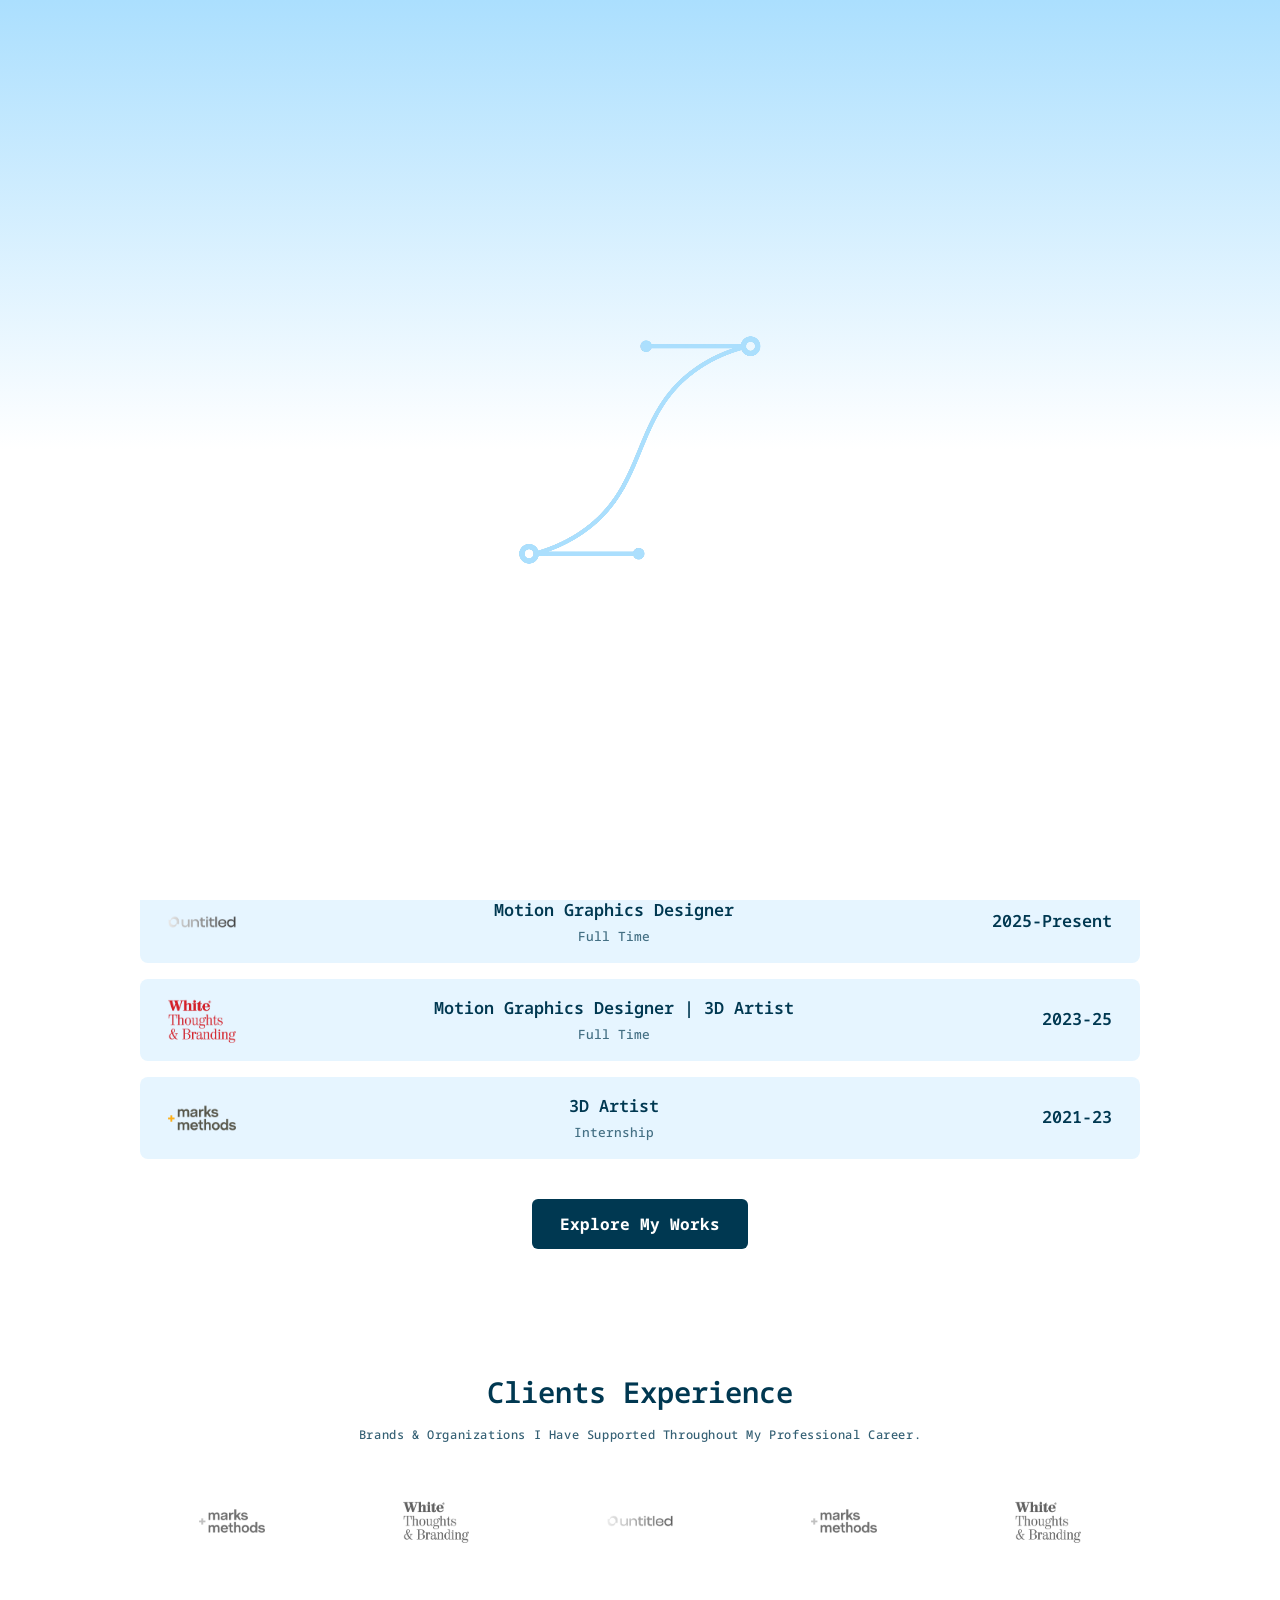
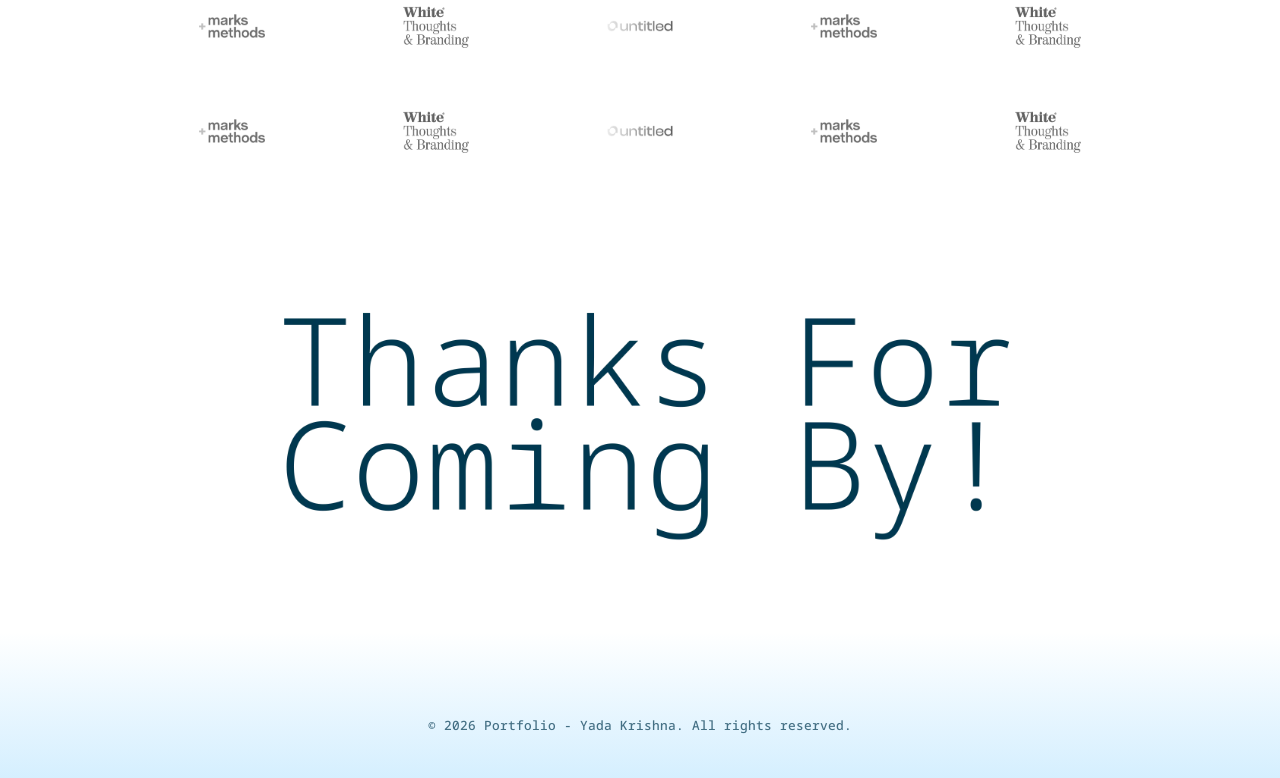
==== commit bfa69d44: "Add files via upload" ====
--- a/index.html
+++ b/index.html
@@ -52,14 +52,32 @@
   <!-- Dynamic Footer Shell -->
   <div id="site-footer-container"></div>
 
-  <!-- Centralized Content Configuration -->
-  <script src="js/content.js?v=1.1"></script>
-  <!-- Centralized Client Pages Configuration -->
-  <script src="js/client-pages.js?v=1.6"></script>
-  <!-- SPA Router Logic -->
-  <script src="js/router.js?v=1.6"></script>
-  <!-- Application Bootstrap -->
-  <script src="js/app.js?v=1.2"></script>
+  <!-- Centralized Scripts with Automatic Zero-Maintenance Cache-Busting -->
+  <script>
+    (function() {
+      // Create version code based on Date & Hour (e.g. YYYYMMDDHH)
+      // This forces the browser to refresh caches automatically every hour
+      const now = new Date();
+      const version = now.getFullYear() + 
+                      String(now.getMonth() + 1).padStart(2, '0') + 
+                      String(now.getDate()).padStart(2, '0') + 
+                      String(now.getHours()).padStart(2, '0');
+      
+      const scripts = [
+        "js/content.js",
+        "js/client-pages.js",
+        "js/router.js",
+        "js/app.js"
+      ];
+      
+      scripts.forEach(src => {
+        const script = document.createElement('script');
+        script.src = src + "?v=" + version;
+        script.async = false; // Ensures scripts are loaded and run in order
+        document.body.appendChild(script);
+      });
+    })();
+  </script>
 
 </body>
 </html>
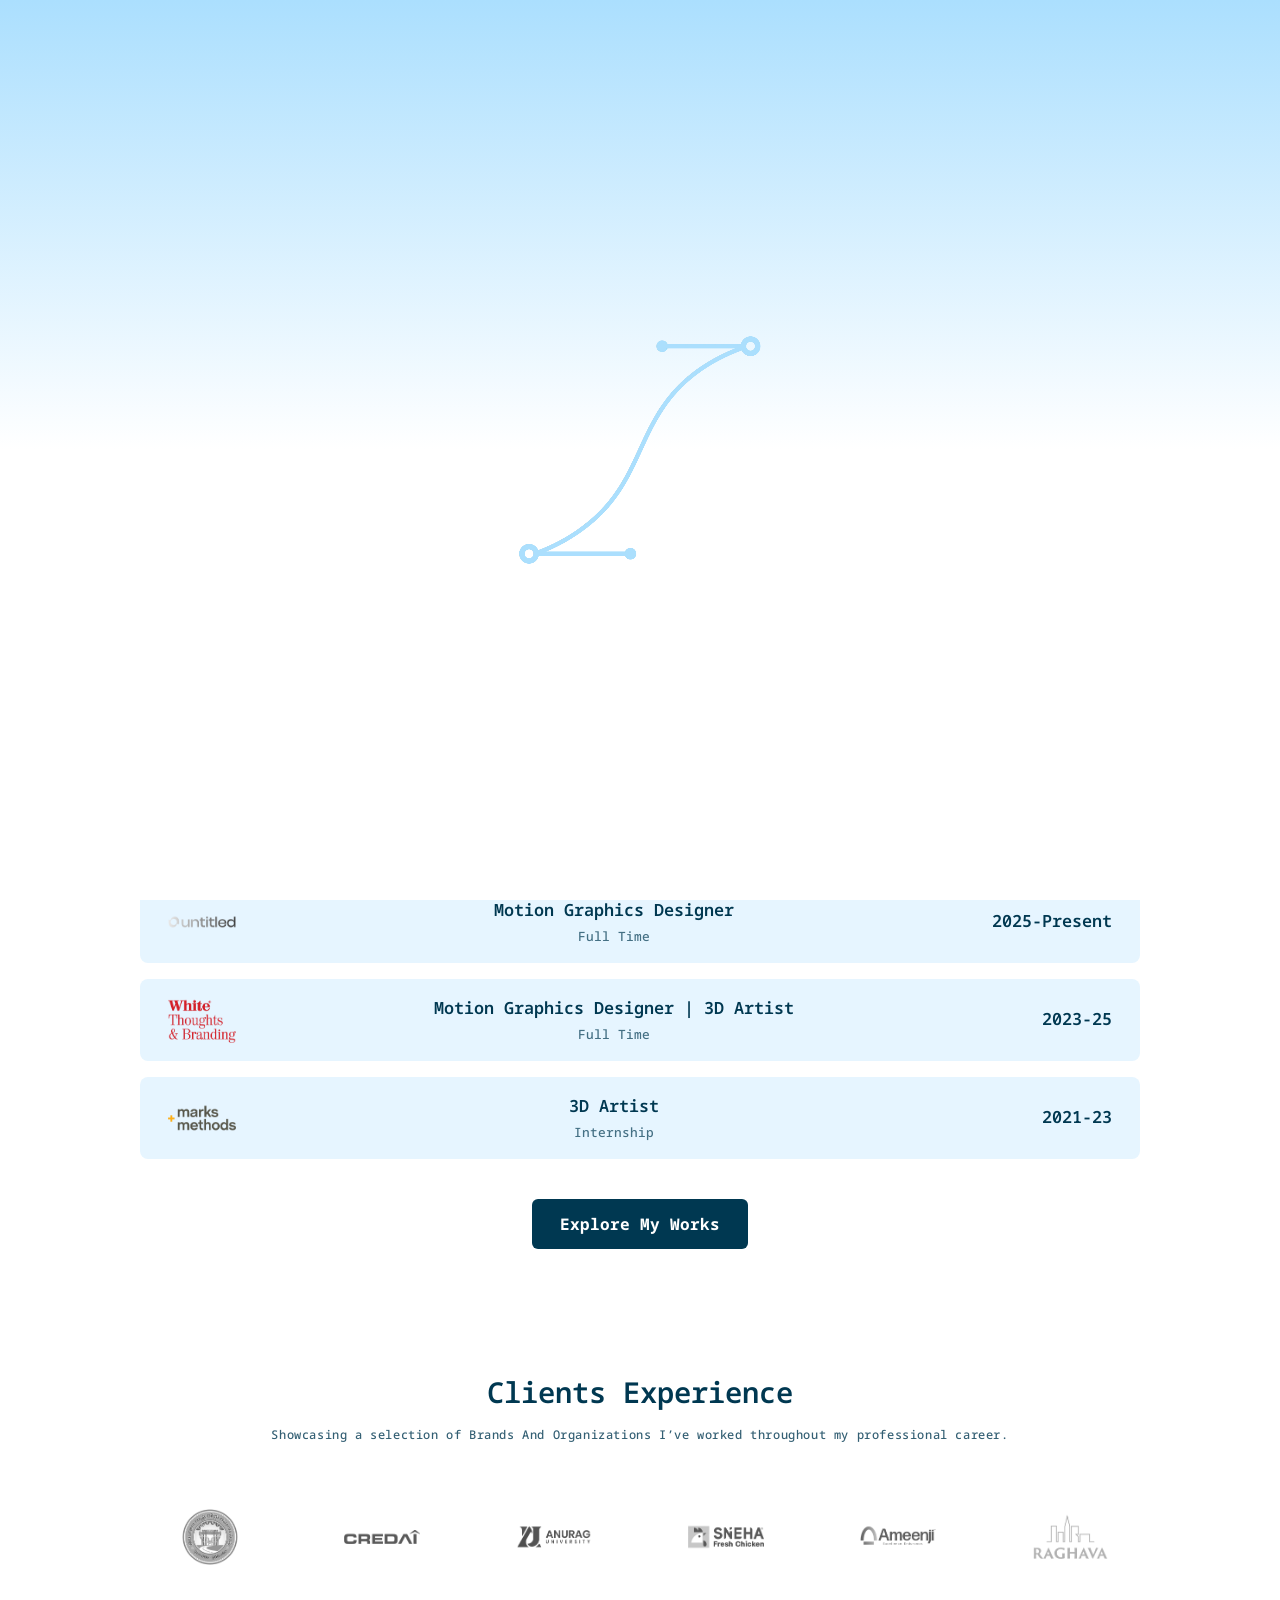
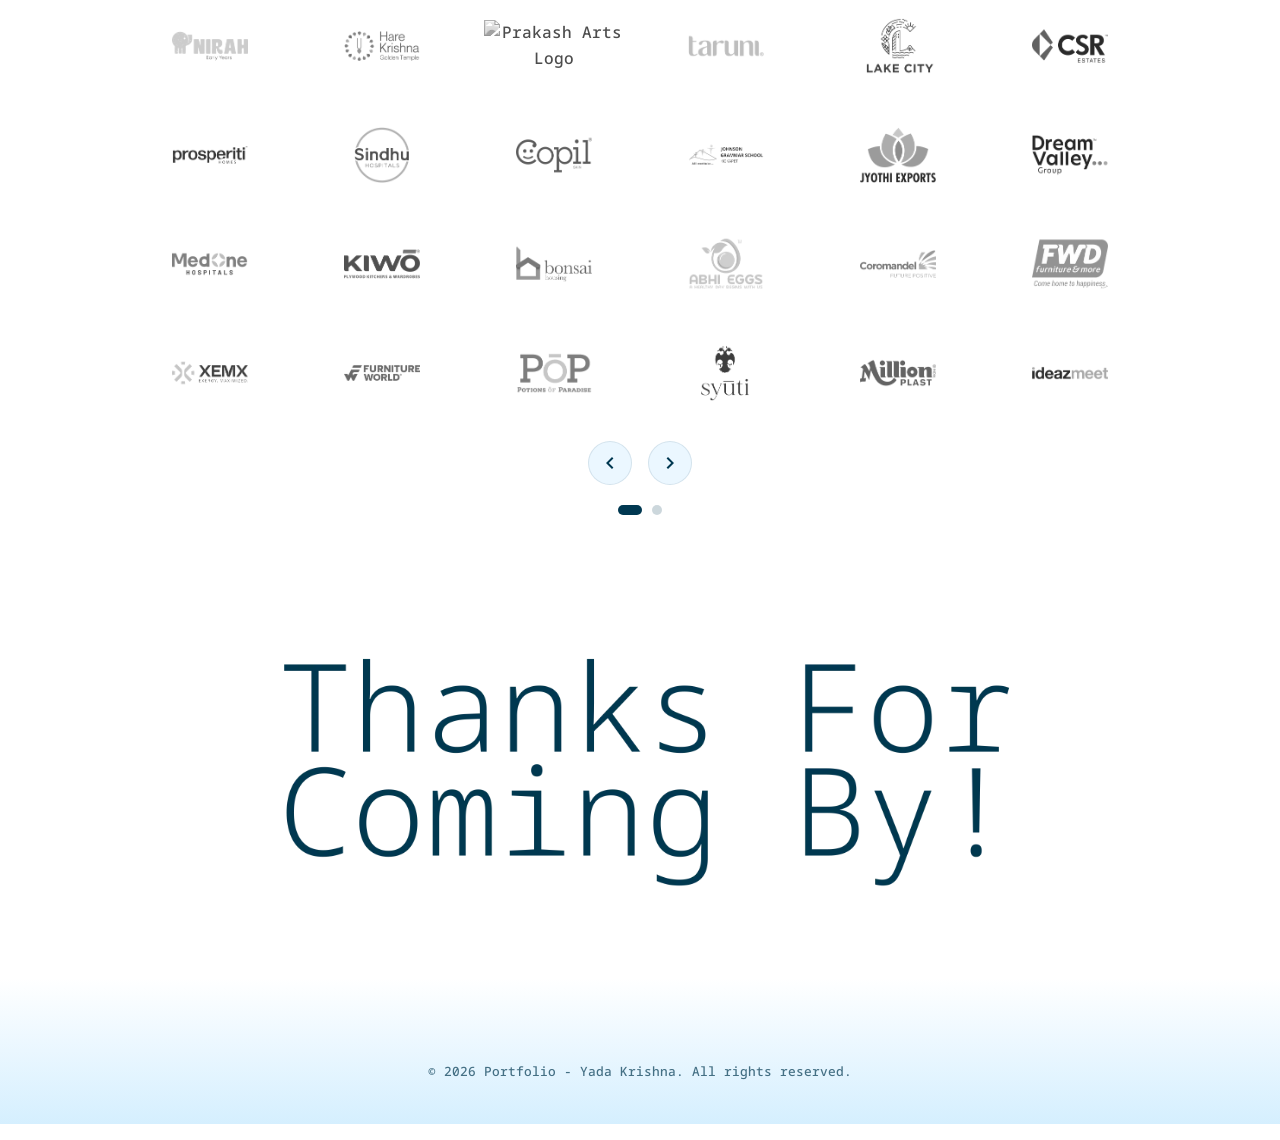
==== commit 7096cf9f: "Add files via upload" ====
--- a/index.html
+++ b/index.html
@@ -65,6 +65,7 @@
       
       const scripts = [
         "js/content.js",
+        "js/client-slider.js",
         "js/client-pages.js",
         "js/router.js",
         "js/app.js"
--- a/style.css
+++ b/style.css
@@ -421,7 +421,7 @@
   transform: translateY(0);
 }
 
-/* CLIENTS EXPERIENCE SECTION */
+/* CLIENTS EXPERIENCE SLIDER SECTION */
 .clients-section {
   width: 100%;
   max-width: 1080px;
@@ -440,35 +440,236 @@
   letter-spacing: 0.05em;
 }
 
-.clients-grid {
+/* Slider Outer Container */
+.client-slider-container {
+  position: relative;
+  width: 100%;
+  margin: 0 auto;
+  padding: 0; /* Removed side padding since arrows moved to bottom */
+  box-sizing: border-box;
+}
+
+/* Track Mask Wrapper */
+.slider-track-wrapper {
+  overflow: hidden;
+  width: 100%;
+  border-radius: 16px;
+  padding: 10px 0;
+  /* Animate height changes smoothly when switching between slides of different row counts */
+  transition: height 0.4s cubic-bezier(0.25, 1, 0.2, 1);
+  will-change: height;
+}
+
+/* Sliding Track */
+.slider-track {
+  display: flex;
+  width: 100%;
+  /* align-items flex-start is critical so shorter slides maintain their own natural height */
+  align-items: flex-start;
+  transition: transform 0.6s cubic-bezier(0.25, 1, 0.2, 1);
+  will-change: transform;
+}
+
+/* Individual Slide */
+.client-slide {
+  flex: 0 0 100%;
+  width: 100%;
+  box-sizing: border-box;
+  display: flex;
+  flex-direction: column;
+  align-items: center;
+  justify-content: center;
+  opacity: 0.3;
+  transition: opacity 0.5s ease;
+}
+
+.client-slide.active {
+  opacity: 1;
+}
+
+/* Optional Slide Title */
+.client-slide .slide-title {
+  font-family: var(--font-mono);
+  font-size: 0.95rem;
+  font-weight: 600;
+  text-transform: uppercase;
+  letter-spacing: 0.1em;
+  color: var(--color-dark-blue);
+  margin-bottom: 28px;
+  opacity: 0.75;
+}
+
+/* Rows Container */
+.slide-rows-container {
+  display: flex;
+  flex-direction: column;
+  gap: 24px;
+  width: 100%;
+}
+
+/* Single Row of Logos - Enforcing Grid to Align Columns Straight & Prevent Overflow Clipping */
+.slider-row {
   display: grid;
-  grid-template-columns: repeat(5, 1fr);
-  row-gap: 30px;
-  column-gap: 20px;
-  justify-items: center;
-  align-items: center;
-}
-
-.client-logo-item {
-  display: flex;
-  justify-content: center;
-  align-items: center;
-  width: 100%;
-  height: 75px;
-}
-
-.client-logo {
-  max-width: 140px;
-  max-height: 48px;
+  /* Use minmax(0, 1fr) so columns shrink to fit rather than clipping if user adds many logos */
+  grid-template-columns: repeat(var(--grid-cols, 5), minmax(0, 1fr));
+  justify-content: center;
+  align-content: center;
+  column-gap: 32px;
+  row-gap: 20px;
+  width: 100%;
+  max-width: 1080px; /* Filled to the grid margin of the website */
+  margin: 0 auto;
+}
+
+/* Individual Logo Items (No boxes, clean transparent layout) */
+.slider-logo-item {
+  width: 100%;
+  /* Restrict card width so items don't stretch too wide in small row counts */
+  max-width: 160px; /* Scaled up from 140px */
+  height: 85px; /* Scaled up from 75px */
+  display: flex;
+  justify-content: center;
+  align-items: center;
+  margin: 0 auto;
+  cursor: pointer;
+  
+  /* Initial state for active slide entry animation */
+  opacity: 0;
+  transform: translateY(16px);
+  transition: opacity 0.35s ease;
+}
+
+/* Logo Image */
+.slider-logo {
+  /* Set max-width to 100% so images automatically scale down within their grid cell if needed */
+  max-width: 100%;
+  max-height: 56px; /* Scaled up from 48px */
+  width: auto;
+  height: auto;
   object-fit: contain;
   filter: grayscale(100%);
   opacity: 0.85;
-  transition: filter var(--transition-speed), opacity var(--transition-speed);
-}
-
-.client-logo:hover {
-  filter: none;
+  transition: filter 0.35s ease, opacity 0.35s ease;
+}
+
+/* Premium Entrance Animations when slide is Active */
+.client-slide.active .slider-logo-item {
+  animation: fadeInUpLogo 0.6s cubic-bezier(0.16, 1, 0.3, 1) forwards;
+  animation-delay: var(--logo-delay, 0s);
+}
+
+@keyframes fadeInUpLogo {
+  to {
+    opacity: 1;
+    transform: translateY(0);
+  }
+}
+
+/* Hover States: Only Grayscale-to-Color and Opacity Shift, No scale or translation */
+.slider-logo-item:hover .slider-logo {
+  filter: grayscale(0%);
   opacity: 1;
+}
+
+/* Slider Controls Group (Arrows & Dots) */
+.slider-controls-container {
+  display: flex;
+  flex-direction: column;
+  align-items: center;
+  gap: 20px;
+  margin-top: 36px;
+}
+
+.slider-arrows {
+  display: flex;
+  justify-content: center;
+  align-items: center;
+  gap: 16px;
+}
+
+/* Slide Navigation Arrows */
+.slider-arrow {
+  position: relative; /* Removed absolute positioning */
+  width: 44px;
+  height: 44px;
+  border-radius: 50%;
+  background-color: rgba(230, 245, 255, 0.8);
+  border: 1px solid rgba(0, 56, 81, 0.1);
+  color: var(--color-dark-blue);
+  cursor: pointer;
+  display: flex;
+  justify-content: center;
+  align-items: center;
+  z-index: 10;
+  transition: background-color 0.3s, border-color 0.3s, transform 0.3s, color 0.3s;
+  backdrop-filter: blur(8px);
+  -webkit-backdrop-filter: blur(8px);
+}
+
+.slider-arrow:hover {
+  background-color: var(--color-dark-blue);
+  color: var(--color-white);
+  border-color: var(--color-dark-blue);
+  transform: scale(1.1); /* Removed translateY(-50%) */
+}
+
+.slider-arrow:active {
+  transform: scale(0.95); /* Removed translateY(-50%) */
+}
+
+.prev-arrow {
+  /* Positions reset as relative positioning is used */
+}
+
+.next-arrow {
+  /* Positions reset as relative positioning is used */
+}
+
+.arrow-icon {
+  display: block;
+  transition: transform 0.3s ease;
+}
+
+.prev-arrow:hover .arrow-icon {
+  transform: translateX(-2px);
+}
+
+.next-arrow:hover .arrow-icon {
+  transform: translateX(2px);
+}
+
+/* Navigation Indicator Dots */
+.slider-dots {
+  display: flex;
+  justify-content: center;
+  align-items: center;
+  gap: 10px;
+  margin-top: 0; /* Reset margin since gap is handled by parent controls container */
+}
+
+.slider-dot {
+  width: 10px;
+  height: 10px;
+  border-radius: 50%;
+  background-color: rgba(0, 56, 81, 0.2);
+  border: none;
+  cursor: pointer;
+  padding: 0;
+  transition: width 0.4s cubic-bezier(0.175, 0.885, 0.32, 1.275),
+              border-radius 0.4s cubic-bezier(0.175, 0.885, 0.32, 1.275),
+              background-color 0.3s ease,
+              transform 0.3s ease;
+}
+
+.slider-dot:hover {
+  background-color: rgba(0, 56, 81, 0.4);
+  transform: scale(1.1);
+}
+
+.slider-dot.active {
+  width: 24px; /* Premium pill expansion indicator */
+  border-radius: 5px;
+  background-color: var(--color-dark-blue);
 }
 
 /* OUTRO SECTION */
@@ -503,6 +704,14 @@
   font-size: 0.8rem;
   color: var(--color-dark-blue);
   opacity: 0.7;
+}
+
+/* ABOUT PAGE WRAPPER */
+.about-page {
+  flex: 1;
+  display: flex;
+  flex-direction: column;
+  justify-content: center;
 }
 
 /* ABOUT PAGE */
@@ -607,9 +816,16 @@
   aspect-ratio: 1.25 / 1;
   cursor: pointer;
   box-shadow: 0 4px 15px rgba(0, 0, 0, 0.05);
-  transition: box-shadow var(--transition-speed) ease;
+  transition: opacity 0.5s ease-out, transform 0.5s ease-out, box-shadow var(--transition-speed) ease;
   display: block;
   background-color: var(--color-pastel-blue);
+  opacity: 0;
+  transform: translateY(15px);
+}
+
+.work-card.loaded {
+  opacity: 1;
+  transform: translateY(0);
 }
 
 .work-card:hover {
@@ -805,7 +1021,8 @@
 /* Inner Images / Videos / iFrames */
 .media-item img,
 .media-item video,
-.media-item iframe {
+.media-item iframe,
+.media-item .media-placeholder-bg {
   position: absolute;
   top: 0;
   left: 0;
@@ -814,7 +1031,15 @@
   object-fit: cover;
   border: none;
   display: block;
-  transition: transform var(--transition-speed) ease;
+  transition: transform var(--transition-speed) ease, opacity 0.6s cubic-bezier(0.25, 1, 0.5, 1);
+  opacity: 0;
+}
+
+.media-item.loaded img,
+.media-item.loaded video,
+.media-item.loaded iframe,
+.media-item.loaded .media-placeholder-bg {
+  opacity: 1;
 }
 
 
@@ -833,8 +1058,13 @@
   justify-content: center;
   align-items: center;
   background-color: rgba(0, 0, 0, 0.15);
-  transition: background-color var(--transition-speed) ease;
+  transition: background-color var(--transition-speed) ease, opacity 0.6s cubic-bezier(0.25, 1, 0.5, 1);
   z-index: 2;
+  opacity: 0;
+}
+
+.media-item.loaded .youtube-play-overlay {
+  opacity: 1;
 }
 
 .play-icon {
@@ -896,6 +1126,43 @@
   background: linear-gradient(135deg, #abdffe 0%, #003851 100%);
 }
 
+/* Lazy media skeleton shimmer styling */
+.media-skeleton {
+  position: absolute;
+  top: 0;
+  left: 0;
+  width: 100%;
+  height: 100%;
+  background: linear-gradient(90deg, #e6f5ff 25%, #dceeff 50%, #e6f5ff 75%);
+  background-size: 200% 100%;
+  animation: shimmer 1.6s infinite linear;
+  z-index: 1;
+  border-radius: 20px;
+  pointer-events: none;
+  transition: opacity 0.4s ease-out;
+  opacity: 1;
+}
+
+.media-item.loaded .media-skeleton {
+  opacity: 0;
+}
+
+.works-sentinel {
+  height: 20px;
+  width: 100%;
+  grid-column: 1 / -1;
+  pointer-events: none;
+}
+
+@keyframes shimmer {
+  0% {
+    background-position: -200% 0;
+  }
+  100% {
+    background-position: 200% 0;
+  }
+}
+
 /* RESPONSIVE BREAKPOINTS */
 
 /* Tablet Breakpoint (under 950px) */
@@ -916,6 +1183,11 @@
     padding: 20px 30px;
   }
   
+  .works-grid {
+    grid-template-columns: repeat(2, 1fr);
+    gap: 24px;
+  }
+  
   .about-container {
     grid-template-columns: 1fr;
     gap: 30px;
@@ -930,8 +1202,32 @@
     text-align: center;
   }
   
-  .clients-grid {
-    grid-template-columns: repeat(3, 1fr);
+  .client-slider-container {
+    padding: 0;
+  }
+  
+  .slider-arrow {
+    width: 38px;
+    height: 38px;
+  }
+
+  .slide-rows-container {
+    gap: 18px;
+  }
+  
+  .slider-row {
+    grid-template-columns: repeat(var(--grid-cols, 5), 125px);
+    column-gap: 24px;
+    row-gap: 16px;
+  }
+  
+  .slider-logo-item {
+    height: 70px;
+  }
+  
+  .slider-logo {
+    max-width: 125px;
+    max-height: 44px;
   }
   
 }
@@ -959,9 +1255,32 @@
     min-width: unset;
   }
   
-  .clients-grid {
-    grid-template-columns: repeat(2, 1fr);
-    row-gap: 20px;
+  .client-slider-container {
+    padding: 0;
+  }
+  
+  .slider-arrow {
+    width: 32px;
+    height: 32px;
+  }
+
+  .slide-rows-container {
+    gap: 14px;
+  }
+  
+  .slider-row {
+    grid-template-columns: repeat(3, 1fr);
+    column-gap: 12px;
+    row-gap: 12px;
+  }
+  
+  .slider-logo-item {
+    height: 58px;
+  }
+  
+  .slider-logo {
+    max-width: 100%;
+    max-height: 38px;
   }
   
   .works-title {
@@ -1467,3 +1786,153 @@
     animation: none;
   }
 }
+
+/* ==========================================================================
+   LARGE RESOLUTIONS (2K, iMac 27" screens - min-width: 1921px)
+   ========================================================================== */
+@media (min-width: 1921px) {
+  html {
+    font-size: 18px; /* Globally scale up text sizes by 12.5% */
+  }
+
+  :root {
+    --max-width: 1350px; /* Expand layout grid maximum boundary */
+  }
+
+  /* Hero Section scaling */
+  .hero-image-container {
+    max-width: 1200px;
+  }
+  .hero-img {
+    max-width: 1100px;
+  }
+
+  /* Section Bounds & Margins */
+  .expertise-section {
+    max-width: 1350px;
+    margin-bottom: 90px;
+  }
+  .marquee-container {
+    max-width: 1250px;
+  }
+  .experience-section {
+    max-width: 1350px;
+    margin-bottom: 70px;
+  }
+  .clients-section {
+    max-width: 1350px;
+    margin-bottom: 110px;
+  }
+  .slider-row {
+    max-width: 1350px;
+    column-gap: 36px;
+  }
+  .slider-logo-item {
+    max-width: 180px;
+    height: 96px;
+  }
+  .slider-logo {
+    max-height: 63px;
+  }
+  .outro-img {
+    max-width: 950px;
+  }
+
+  /* Sub-pages layout boundaries */
+  .about-container,
+  .about-contact-section,
+  .works-container,
+  .client-page-container {
+    max-width: 1150px;
+  }
+
+
+  /* Work experience logo scaling & padding */
+  .exp-company-logo {
+    max-height: 60px;
+    max-width: 260px;
+  }
+  .experience-card {
+    padding: 20px 36px;
+  }
+  
+  /* Work Grid item aspect ratio / card adjustments */
+  .works-grid {
+    gap: 40px;
+  }
+}
+
+/* ==========================================================================
+   EXTRA LARGE RESOLUTIONS (4K, large TV screens - min-width: 2560px)
+   ========================================================================== */
+@media (min-width: 2560px) {
+  html {
+    font-size: 20px; /* Globally scale up text sizes by 25% */
+  }
+
+  :root {
+    --max-width: 1600px; /* Expand layout grid maximum boundary */
+  }
+
+  /* Hero Section scaling */
+  .hero-image-container {
+    max-width: 1450px;
+  }
+  .hero-img {
+    max-width: 1350px;
+  }
+
+  /* Section Bounds & Margins */
+  .expertise-section {
+    max-width: 1600px;
+    margin-bottom: 120px;
+  }
+  .marquee-container {
+    max-width: 1450px;
+  }
+  .experience-section {
+    max-width: 1600px;
+    margin-bottom: 90px;
+  }
+  .clients-section {
+    max-width: 1600px;
+    margin-bottom: 140px;
+  }
+  .slider-row {
+    max-width: 1600px;
+    column-gap: 40px;
+  }
+  .slider-logo-item {
+    max-width: 200px;
+    height: 106px;
+  }
+  .slider-logo {
+    max-height: 70px;
+  }
+  .outro-img {
+    max-width: 1150px;
+  }
+
+  /* Sub-pages layout boundaries */
+  .about-container,
+  .about-contact-section,
+  .works-container,
+  .client-page-container {
+    max-width: 1350px;
+  }
+
+
+  /* Work experience logo scaling & padding */
+  .exp-company-logo {
+    max-height: 70px;
+    max-width: 300px;
+  }
+  .experience-card {
+    padding: 24px 44px;
+  }
+  
+  /* Work Grid item aspect ratio / card adjustments */
+  .works-grid {
+    gap: 50px;
+  }
+}
